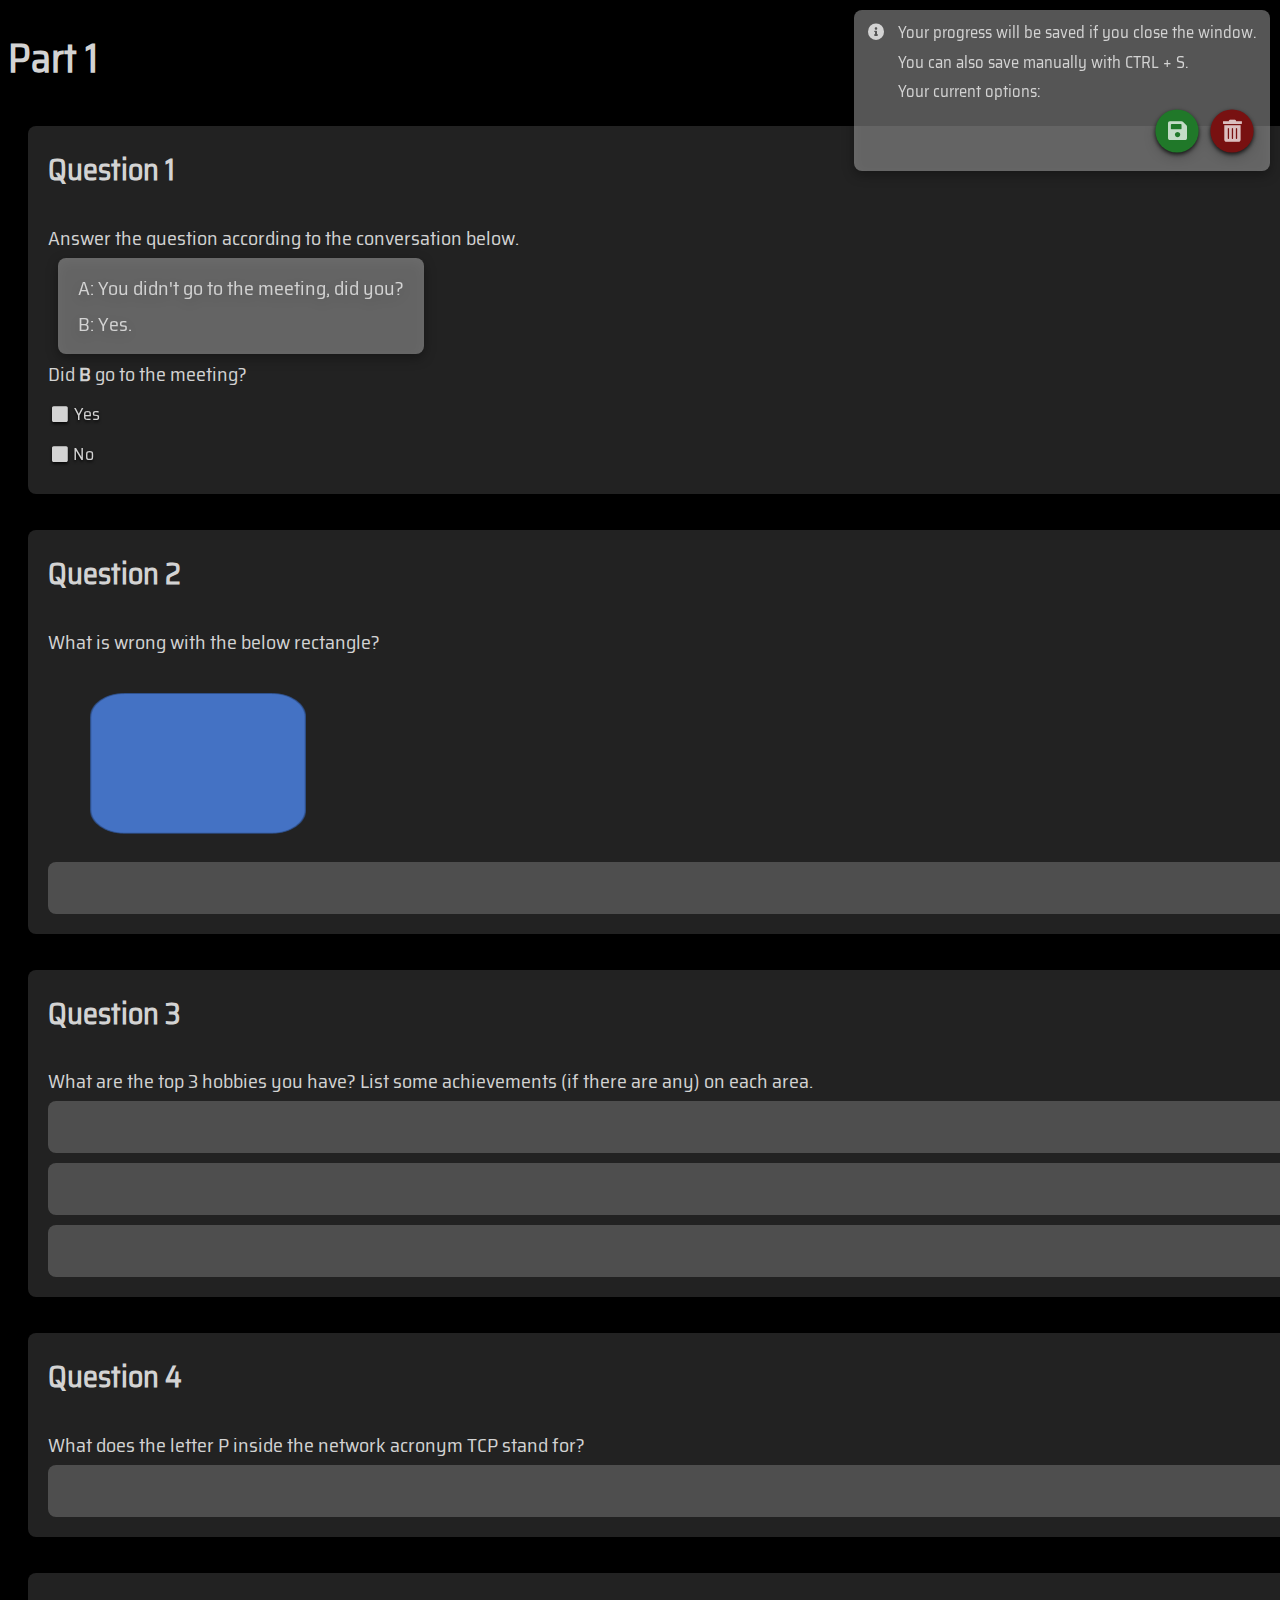
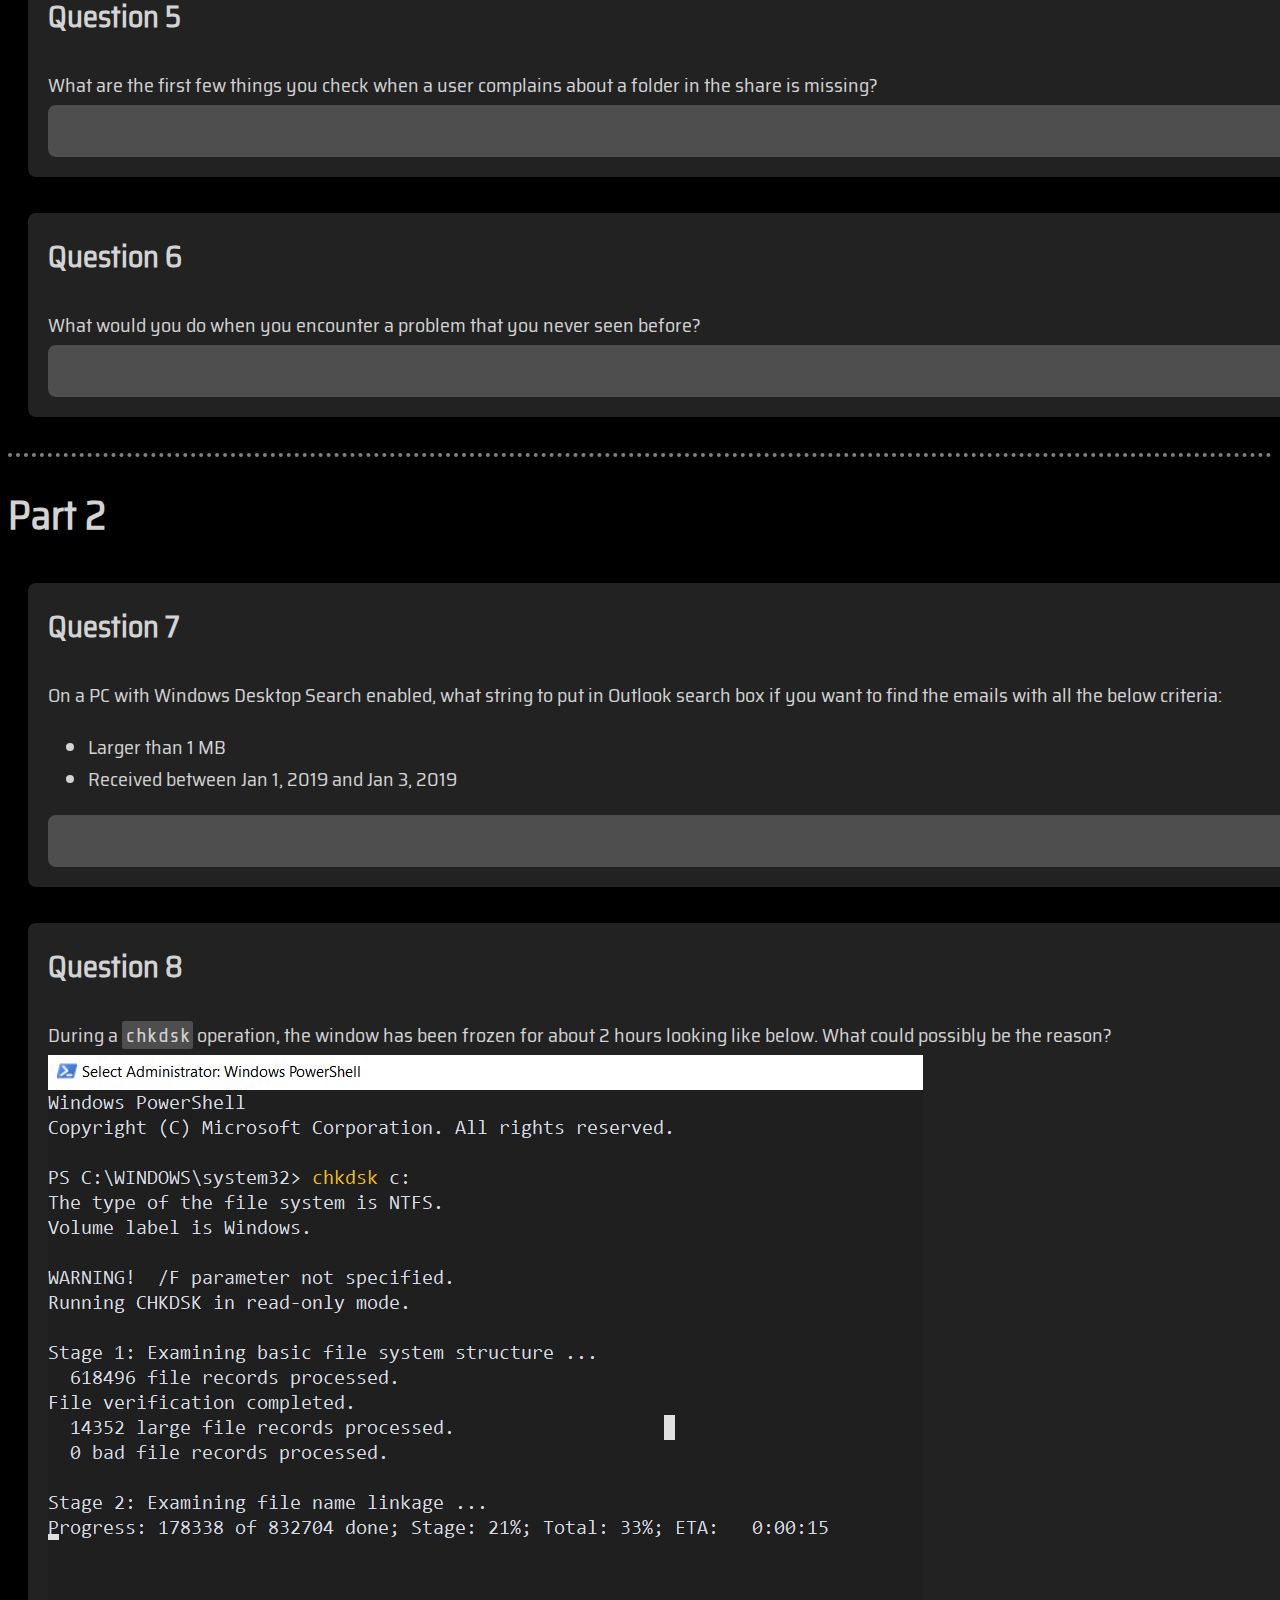
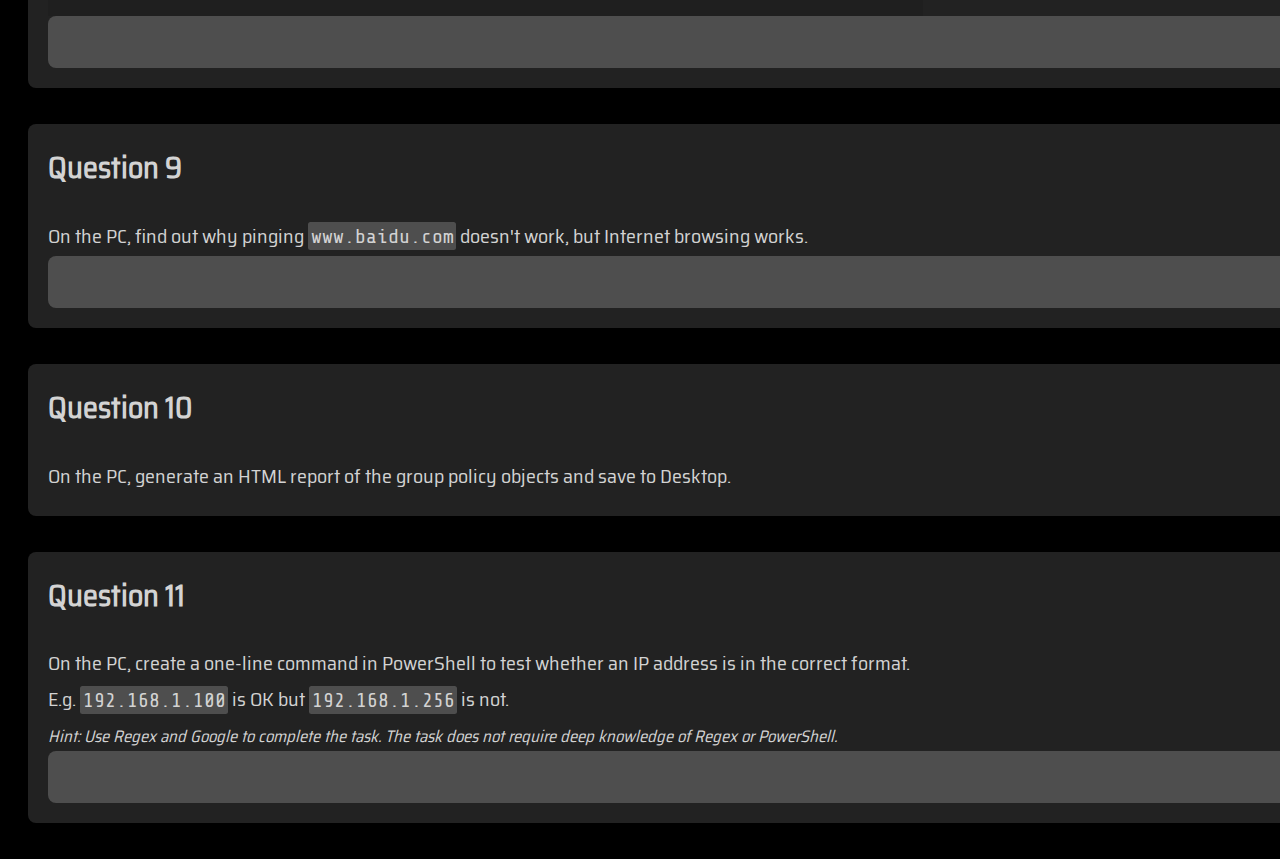
==== lsa-benchmark/index.html @ aabce304 "add live2d widget" ====
<!DOCTYPE html>

<head>
    <title>LSA Benchmark</title>
    <link rel="stylesheet" href="../css/generic-dark.css">

    <!-- font awesome -->
    <link rel="stylesheet" href="../lib/fontawesome/css/all.css">

    <!-- help script -->
    <script src="../js/helpers.js"></script>
    <script src="../lib/jQuery/jquery-3.4.1.min.js"></script>
    <script src="lsa-benchmark-helpers.js"></script>

    <!-- NotifyPop -->
    <script src="../js/notify-pop.js"></script>

    <!-- CryptoJS -->
    <script src="../lib/CryptoJS/crypto-js.min.js"></script>

    <!-- page style -->
    <style>
        .hidden {
            display: none !important;
        }

        .panel {
            width: fit-content;
            padding: 0.5em 1em;
            background-color: #ffffff55;
            border-radius: 0.4em;
            filter: drop-shadow(0 0.2em 0.3em #000000);
        }

        textarea {
            height: 1.6em;
            padding: 0.5em;
            border-width: 0;
            border-radius: 0.4em;
            background-color: #ffffff33;
            font-size: 1em;
            resize: none;
            overflow: hidden;
        }

        textarea.question-answer {
            width: 64em;
        }

        ce-question {
            display: flex;
            flex-direction: column;
            min-height: 0;
            background-color: #222222;
            margin: 1.8em 1em;
            padding: 1em;
            width: 65em;
            border-radius: 0.4em;
            transition: transform 400ms;
        }

        ce-question:hover {
            z-index: 99;
            transform: scale(1.05) translate(2%, 0);
        }

        img {
            width: fit-content;
        }

        .question-head {
            margin-top: 0;
        }

        .question-answer {
            display: flex;
            align-items: center;
            width: fit-content;
            transition: background-color 0.3s, color 0.3s;
        }

        .question-answer-select {
            margin-left: 1.2em;
            transform: scale(0.9, 0.9);
            filter: brightness(100%) drop-shadow(0 0.1em 0.1em #000000cc);
            transition: filter 0.3s, transform 0.2s;
        }

        .question-answer-select:hover {
            filter: brightness(140%) drop-shadow(0 0.2em 0.15em #000000cc);
            transform: translateY(-0.1em);
        }

        .question-answer-select:active {
            filter: brightness(100%) drop-shadow(0 0.1em 0.1em #000000cc);
            transform: translateY(0);
        }

        .question-answer-select::before {
            font-family: 'Font Awesome 5 Free', sans-serif;
            font-weight: 900;
            position: relative;
            width: 0;
            right: 1.2em;
            content: "\f0c8";
        }

        .question-answer-selected::before {
            content: "\f14a";
            color: deepskyblue;
        }

        textarea.question-ref-answer {
            color: #cbe0cb;
            background-color: #274227;
            border-radius: 0.4em;
        }

        .question-ref-answer::before {
            color: limegreen;
        }

        .question-tip {
            display: none;
            width: fit-content;
            margin-bottom: 1em;
            font-size: 0.8em;
        }
    </style>
</head>

<body>
<template id="popup-simple">
    <div class="panel"
         style="display: flex; align-items: baseline; background-color: #313131; filter: drop-shadow(0 0.125em 0.25em black);">
        <i id="popup-simple-icon" style="color: lightgreen"></i>
        <div style="margin-left: 0.8em">
            <p id="popup-simple-text" style="white-space: pre-wrap">Operation completed!</p>
        </div>
    </div>
</template>
<template id="popup-tip">
    <div style="position: relative; width: 0; left: 3%; border: 10px solid; border-color: transparent transparent darkgreen transparent"></div>
    <div style="display: flex; align-items: baseline; background-color: darkgreen; width: fit-content; border-radius: 0.4em; padding: 0.5em 1em 0.5em 1em;">
        <i class="fas fa-book"></i>
        <div style="margin-left: 0.8em">
            <p id="popup-tip-text" style="white-space: pre-wrap"></p>
        </div>
    </div>
</template>

<div class="panel" style="position: fixed; top: 0.5em; right: 0.5em; padding: 0.3em 0.7em; z-index: 999">
    <p class="hidden" style="color: #ff7777; font-size: larger">
        <i class="fas fa-exclamation-triangle"></i>
        <span style="margin-left: 0.2em">Admin Mode</span>
    </p>
    <div style="display: flex; align-items: baseline; font-size: smaller">
        <i class="fas fa-info-circle"></i>
        <div style="margin-left: 0.8em">
            <p>Your progress will be saved if you close the window.</p>
            <p>You can also save manually with CTRL + S.</p>
            <p>Your current options:</p>
        </div>
    </div>
    <i class="button round-button fas fa-trash-alt"
       style="background-color: #781111; float: right; margin: 0 0 0.4em 0.3em; font-size: larger"
       title="Clear everything"
       onclick="Question.clearAllAnswers()">
    </i>
    <i class="button round-button fas fa-file-import hidden"
       style="background-color: #304078; float: right; margin: 0 0 0.4em 0.3em; font-size: larger"
       title="Toggle reference answers"
       onclick="(function(i) {
           i.classList.add('disabled');
           popupCheck(!window.refAnswer ?
               'Showing reference answers!\r\nAuto save disabled.' :
               'Showing saved answers!\r\nAuto save enabled.');
           Question.toggleRefAnswers(() => i.classList.remove('disabled'));
       })(this)">
    </i>
    <i class="button round-button fas fa-file-download hidden"
       style="background-color: #856827; float: right; margin: 0 0 0.4em 0.3em; font-size: larger"
       title="Export answers"
       onclick="popupCheck('Not implemented yet.', 'fas fa-exclamation-circle', 'orange')">
    </i>
    <i class="button round-button fas fa-save"
       style="background-color: #207829; float: right; margin: 0 0 0.4em 0.3em; font-size: larger"
       title="Save answers locally"
       onclick="Question.saveAllAnswers(()=>popupCheck('Answers saved!'))">
    </i>
</div>


<h1>Part 1</h1>
<ce-question type="single-choice"
             tip="U2FsdGVkX1/[base64]"
             answer="U2FsdGVkX1/KaMK/MbclCYURxeEjMJjFpbOBo/j28cc=">
    <h2 class="question-head">Question</h2>
    <div class="question-body">
        <p>Answer the question according to the conversation below.</p>
        <div class="panel" style="margin-left: 0.5em;">
            <p>A: You didn't go to the meeting, did you?</p>
            <p>B: Yes.</p>
        </div>
        <p>Did <strong>B</strong> go to the meeting?</p>
    </div>
    <div class="question-tip"></div>
    <p class="question-answer question-answer-select" value="yes">Yes</p>
    <p class="question-answer question-answer-select" value="no">No</p>
</ce-question>

<ce-question type='text'
             tip="U2FsdGVkX1/Dh/qCpYK5XMO/bQbicXrCNhUB4DcE5zzi/hJdnnB/9FjKInXycHxAbzTwFAHptKNWMM8s2uP0H8G5e900p1LmCVEeO0DLJ3Q="
             answer="U2FsdGVkX19F7Ld4VwMAOVmttzPEiRGXi+Jt6d0CnDcSBHPGoAeGQD8THk2cLPu1NoF5QEGytcKKNR0Jdw89HA==">
    <h2 class="question-head">Question</h2>
    <p class="question-body">What is wrong with the below rectangle?</p>
    <img src="res/rounded-rectangle.png"/>
    <div class="question-tip"></div>
    <textarea class="question-answer"></textarea>
</ce-question>

<ce-question type='text'
             tip="U2FsdGVkX19EvKdFpOgyelNon2VLmCUcLYDpsjGXEqomUORkmna1z1QWvzUX29cfL1XAs4nvzhpUUfGoGCT1ZrgkBlIqjo39tOH1UoeL8KAUDOYa4/I0HWIiGowOP51U">
    <h2 class="question-head">Question</h2>
    <p class="question-body">What are the top 3 hobbies you have? List some achievements (if there are any) on each area.</p>
    <div class="question-tip"></div>
    <textarea class="question-answer" style="margin-bottom: 0.5em"></textarea>
    <textarea class="question-answer" style="margin-bottom: 0.5em"></textarea>
    <textarea class="question-answer"></textarea>
</ce-question>

<ce-question type='text'
             tip="U2FsdGVkX19nf4k+cMA3HwvbXiyWLzHRvxqsAADMRkjF0+6xmFPWN1mIk6uKUdKy/xMIio0oaPi7mTp+oOGCJvYPWui1XJ6nvpYAQ/jYmtaoDY7tvHmi5Z+dhOZNdP2b5Pk/55qI5+d8FYqObSIl16YGj6++ij/QA5YsSoLodcTsPBd1WqMn1Rr30DekbXg5ZvjMgSleui96S+nZTa739+THbtbgyef2PGrqlabcjhwhhu6tGUQkX3l7y8QnaWoQEIw19thNLC3zVGMwTq8VDHy6QhsnkhZuhIF6ZHF3PP98qjpjXAQKmwCt8xUc8QNqaqXg5d1JJO33X7obI4I9gtlZrpFDQaNSI/ZcX5nQCo8="
             answer="U2FsdGVkX19lbCXm0n7T38Ty061iV8OV8k1G9SHdxsc=">
    <h2 class="question-head">Question</h2>
    <p class="question-body">What does the letter P inside the network acronym TCP stand for?</p>
    <div class="question-tip"></div>
    <textarea class="question-answer"></textarea>
</ce-question>

<ce-question type='text'
             tip="U2FsdGVkX1+qoAidngNrrLVeXZTy0tddWXxPX543xjVAN+x+6T54jlcAfJx1aMhBW54EEiYtBDBKs/t9iqceov4DXiBUBCM/djaPunYVz+2txeOP7jv0Dszcm/PAqrLN5n1FcHTlMmks/zb+dk7qUrRxuz4HXsKTc1SLT/fuYmPVJieKf0hHPv04aBgE8KqVt5nGUKkhYmdVWZOejRYlmbpS4Hx19xIKxWvsGnQ8cx8KLqs6ixpMhLgMSC8jlaXL+mC6swU7zjJ3AeBq2OgUdw=="
             answer="U2FsdGVkX1+tM3Gy1GEH51Zd4f6JpUq6BxPR/98znWsQwfLQ9NJNjvlGnptMUIEJ0a+3dRybXEjWJCDQRfjTiUNwCjsO5x0z5nyKtzGGz4FsArpYMMkBwJSXwib6hAe2">
    <h2 class="question-head">Question</h2>
    <p class="question-body">What are the first few things you check when a user complains about a folder in the share is missing?</p>
    <div class="question-tip"></div>
    <textarea class="question-answer"></textarea>
</ce-question>

<ce-question type='text'
             tip="U2FsdGVkX1+RlBBGotYJOZfacFSKyjVQsoIEz4plcYZGXdshUys96Vmo+Sk4o4LaVLippZGAFrpmLvrY2c4Tdtkh2VcTNkwDtoAnfqWzkTcSG64wkWm77oJbEMJiZRdfxSIicppITzu4zOitx87Zm5VsahMGSQtx8qfC+HhP6WHY6ZRY/7UU+kBvaooZu/smfkCBAITJwV8wkepWWkBRu/jq27TQEKD/+NpymmdFq3Y="
             answer="U2FsdGVkX18wB9h8nfydyvtZgySbknITXgADC0eHyCs=">
    <h2 class="question-head">Question</h2>
    <p class="question-body">What would you do when you encounter a problem that you never seen before?</p>
    <div class="question-tip"></div>
    <textarea class="question-answer"></textarea>
</ce-question>

<hr style="border: none; border-bottom: dotted 0.2em;">
<h1>Part 2</h1>
<ce-question type='text'
             tip="U2FsdGVkX1+xK8L2a1bB3O4A9+XUjqWMnqE1xpXkEo1RVQr0kNC433YSokVh9aTzzxm1varnrNg7x7+5qPSVNg5Uz7sx1qv9W9eQfr8e/06UNP5eeMYeXNn3ZYu0DHpjPQs+ckKXf6LbeZflQloxuqQmte7m73eMUAbYXaIdkftxsON9iSbHwpMvIcETMzChd8DnnFYOopMMxfjkt4lT/le68xdo5P3GglA+mJiqa5vEkW3sEtQPAI23WYSRCYt3m1ltT4t6NacrDEiXfaZigIZxeG0f1MwlLrmRwbmxOAV1LHbKo8rCHXVl4l7ucBr4wkU8Sh2s9nYkJ1RsLOSkx8eYu0ZeJzkhixbCAumNDlulSHNpfYzbMI4UBk5YBvZs"
             answer="U2FsdGVkX18q9xPMTFbqrq/yGmEKMEJ9V9ZbBXko7iLP0JNJgZqdO4Zfs3bn+64+hPEzCqpmw53WNjJLHT+dtwSJd/FaueMgplusUQ7I4ZsVMszZXwTWTRgnaXbQ/aW2CHxanZE6vDOQV33UuKqHcYyK+8+M+mmLPKQX3tj+atU=">
    <h2 class="question-head">Question</h2>
    <div class="question-body">
        <p>On a PC with Windows Desktop Search enabled, what string to put in Outlook search box if you want to find the emails with all the below criteria:</p>
        <ul>
            <li>Larger than 1 MB</li>
            <li>Received between Jan 1, 2019 and Jan 3, 2019</li>
        </ul>
    </div>
    <div class="question-tip"></div>
    <textarea class="question-answer"></textarea>
</ce-question>

<ce-question type='text'
             tip="U2FsdGVkX1+91oA9TlURSQGeHbCPAawClVjW5y/PfFFcyhLlnjNcbwQZ9L1cWEgbcNZX/K+DSj6RvD4kJHW0J0O2/QxtqCCfi5OwqkeNy3jLm4GfmJTrHWxmoRBmz2F7eswiAwQ80IFF9Wfxmv9IVcQz8j1/PdsubvCEZMlKzUUJ3MaocECn4QaMzZ0mVkJSV5zrQ9XBiTTX6sySaA2BEmmRHsRHqtMByE5qJy8FKqA07CiTFfL3/Scobo0+4J6el/TeFuumFYso8w8/a2VPbVU3WiFlzGFqXejPXYSNfX3OTjhGreY3M7F4eT/Vo+atIIAKXdDQcXfhc8+u1s/YHzxb632Bl7wnKPfImsKyPPE="
             answer="U2FsdGVkX18ryIOcv2uIldqGObuBvRKDVRVe8iCHHWXsP5HRaNHftpkkc6vZjC06n6Ko6KxnPWmrF8NSPFvEqeBzQatRB3eZyDFvUaNI1TY24FuDsahGdJgVRVDKaDiJhc4W7ljZkH4BFyQj1tVQew==">
    <h2 class="question-head">Question</h2>
    <p class="question-body"><span>During a </span>
        <c>chkdsk</c>
        <span> operation, the window has been frozen for about 2 hours looking like below. What could possibly be the reason?</span>
    </p>
    <img src="res/chkdsk-frozen.png">
    <div class="question-tip"></div>
    <textarea class="question-answer"></textarea>
</ce-question>

<ce-question type='text'
             tip="U2FsdGVkX1+eNaRVoqXg64rRHqUPfEYPAK3dWqSZYccqn2B+6q1HebXYPqoJBVdlqYjVUNCeceqCNPe3iteUgV7XG8QNmNQ5+Eu6DStXWr/myQqg5XC+Fbh7gZ9/DBRmiYPX6YoqPX3WFGdTRBZy7QmM3IBIk9F8KrzyrEimkaY="
             answer="U2FsdGVkX18sm16UuYOUbmNaSA+8T/rewNi4QTFlLCJU+NkAoXANQXziQAVXx0KfAezMda0Go2DucI2MIg2D/K1wH+DdQlqs0h8IplF08SgIYF1HuQ0aphiQPak/kt+7kcOEtkcyToveL7QAu8/petGPUsjuk1/m3wOR3ygXQWFLKmk1yHuCe8pYoQZTxlaqqgrEMxa+DM0to7Br7EiZvNpOlp1vpEvxCJC9cRE7Rv92utsS05B+EJ8FM0OmMz0dn+HvHwAT9SLQXe9q9HOtmQ==">
    <h2 class="question-head">Question</h2>
    <p class="question-body">On the PC, find out why pinging
        <c>www.baidu.com</c>
        doesn't work, but Internet browsing works.
    </p>
    <div class="question-tip"></div>
    <textarea class="question-answer"></textarea>
</ce-question>

<ce-question type='text'
             tip="U2FsdGVkX18yxaOvPKG1cAa2Z5mLzwuake0rbfk3FYs0Lr3SD6Yf5+U+j3wi7kCOg8pxJhAtu7oIPkDCKXH0nB1G5hB/a9L9K0vy+R6imlU=">
    <h2 class="question-head">Question</h2>
    <p class="question-body">On the PC, generate an HTML report of the group policy objects and save to Desktop.</p>
    <div class="question-tip"></div>
</ce-question>

<ce-question type='text'
             tip="U2FsdGVkX18+/ObFNgoJoehI+cWkDl9WYQLe4EfrmR/p7OubmTfidwKwt7rC2sm3CFuOGk42SSoNbiDM7JNUVykxeN6r9rOz/kQmtkZV38dGtIO0N4FA3eeB/pEqJfXI9qscs5RZmmjS9jaR1e6P0TAbVtJNpbO2QBd9xMW1jzyyPygGb7xGzIuI1kVKAvPH0QZb+srZdGqLNDhwgZm/[base64]/Hco6wekngYN8="
             answer="U2FsdGVkX1/Tnvlez/6NWcbk3H/UluA/28Ym9rF/w0AwgziKpHpxOwNmUjMcK+gZ0csssJ9aoUaW7KJ1vj+a1SYlkmDeManzC78VxUDixnmUymxMKBPS51apH9qyw8pbvr7RHT4Mc9Y5x5g1AO6V/guv0kKKAmuUv0wSccdQC1FYhQAP+efVYwMSeD6fqUzZ">
    <h2 class="question-head">Question</h2>
    <div class="question-body">
        <p>On the PC, create a one-line command in PowerShell to test whether an IP address is in the correct format.</p>
        <p>E.g.
            <c>192.168.1.100</c>
            is OK but
            <c>192.168.1.256</c>
            is not.
        </p>
        <i style="font-size: smaller">Hint: Use Regex and Google to complete the task. The task does not require deep knowledge of Regex or PowerShell.</i>
    </div>
    <div class="question-tip"></div>
    <textarea class="question-answer" style="height: 8em;"></textarea>
</ce-question>


<!--<ce-question index="3" type='multi-choice'>
    <h2 class="question-head">Question 4</h2>
    <p class="question-body">Sample multi choice question!!!!!!!!!!</p>
    <div class="question-answer question-answer-select" value="die"><span style="margin-left: 0.4em">I would die.</span></div>
    <div class="question-answer question-answer-select" value="crap"><span style="margin-left: 0.4em">I would crap.</span></div>
    <div class="question-answer question-answer-select" value="fart"><span style="margin-left: 0.4em">Fart as much as possible.</span></div>
    <div class="question-answer question-answer-select" value="eat dirt"><span style="margin-left: 0.4em">Eat some dirt.</span></div>
</ce-question>-->

<script>
    window.refAnswer = false;

    let _saveButton = document.querySelector('.button.fa-save');
    let _skipSaving = false;
    Object.defineProperty(window, 'skipSaving', {
        get() {
            return _skipSaving
        },
        set(v) {
            if (_skipSaving === v) return;
            _skipSaving = v;
            if (v) _saveButton.classList.add('disabled');
            else _saveButton.classList.remove('disabled');
        }
    });

    function popupCheck(text, iconClass = 'fas fa-check-circle', iconColor = 'lightgreen') {
        let pop = document.getElementById('popup-simple').content.firstElementChild.cloneNode(true);
        let icon = pop.querySelector('#popup-simple-icon');
        icon.className = iconClass;
        icon.style.color = iconColor;
        pop.querySelector('#popup-simple-text').textContent = text;
        NotifyPop.notify(2000, pop);
    }

    //check if key exists and warn
    if (Question.testDecryptKey()) {
        [...document.getElementsByClassName('hidden')].forEach(e => e.classList.remove('hidden'));
    }

    document.onkeydown = function (e) {
        if (e.ctrlKey && e.key === 's') {
            e.preventDefault();
            _saveButton.click();
        }
    };

    window.onbeforeunload = function () {
        Question.saveAllAnswers();
    };

    window.onload = function () {
        [...document.querySelectorAll('.question-answer:not(.question-answer-select)')].forEach(a => Question.updateHeight(a));

        //append numbers to question headers
        let num = 1;
        [...document.getElementsByClassName(Question.Classes.Head)].forEach(h => {
            h.textContent += (' ' + num);
            num += 1;
        });

        // L2Dwidget.init({
        //     "model": {
        //         jsonPath: "https://unpkg.com/live2d-widget-model-shizuku@1.0.5/assets/shizuku.model.json",
        //         "scale": 1
        //     },
        //     "display": {
        //         "position": "right",
        //         "width": 150,
        //         "height": 300,
        //         "hOffset": 0,
        //         "vOffset": -20
        //     },
        //     "mobile": {
        //         "show": true,
        //         "scale": 0.5
        //     },
        //     "react": {
        //         "opacityDefault": 0.7,
        //         "opacityOnHover": 0.2
        //     }
        // });
    };

    function getEncryptedAnswer(answer, isJson = false) {
        return Question.encrypt(isJson ? JSON.stringify(answer) : answer);
    }

</script>

<!--Live2D Widget-->
<script src="../lib/live2dw/L2Dwidget.min.js"></script>
<script>
    let char = 'kesyoban';
    L2Dwidget.init({
        model: {
            jsonPath: "https://raw.githubusercontent.com/changbowen/live2dDemo/master/assets/"+char+"/"+char+".model.json",
            scale: 1,
            // hHeadPos: .5,
            // vHeadPos: .618,
        },
        display: {
            superSample: 2,
            position: "right",
            width: 400,
            height: 400,
            hOffset: -120,
            vOffset: 0
        },
    });
</script>
</body>
---- css/generic-dark.css ----
@font-face {
    font-family: 'Saira Semi Condensed';
    font-style: normal;
    font-weight: 400;
    font-display: swap;
    src: url('../fonts/SairaSemiCondensed-Regular.ttf');
}
@font-face {
    font-family: 'Shure Tech Mono';
    font-style: normal;
    font-weight: 400;
    font-display: swap;
    src: url('../fonts/ShureTechMonoNerdFontCompleteMono.ttf');
}

body {
    font-family: 'Saira Semi Condensed', sans-serif;
    font-size: 1.25em;
    color: lightgray;
    background-color: black;
}

textarea {
    font-family: 'Saira Semi Condensed', sans-serif;
    color: lightgray;
}

pre {
    font-family: 'Shure Tech Mono', monospace;
}

c {
    display: inline;
    font-family: 'Shure Tech Mono', monospace;
    border-radius: 0.125em;
    background-color: #ffffff33;
    padding: 0.125em;
}

p {
    margin-block-start: 0.2em;
    margin-block-end: 0.2em;
}

.button {
    margin: 0.125em;
    border-radius: 10%;
    text-align: center;
    cursor: pointer;
    color: #ffffffbb;
    transform: scale(0.9, 0.9);
    filter: brightness(100%) drop-shadow(0 0.1em 0.1em #000000cc);
    transition: filter 0.3s, transform 0.2s;
}
.button:hover {
    filter: brightness(140%) drop-shadow(0 0.2em 0.15em #000000cc);
    transform: translateY(-0.1em);
}
.button:active {
    filter: brightness(100%) drop-shadow(0 0.1em 0.1em #000000cc);
    transform: translateY(0);
}
.button.disabled {
    pointer-events: none;
    filter: brightness(100%) drop-shadow(0 0.1em 0.1em #000000cc) grayscale(1);
}

.round-button {
    border-radius: 50%;
    width: 2em;
    height: 2em;
    line-height: 2em !important;
}
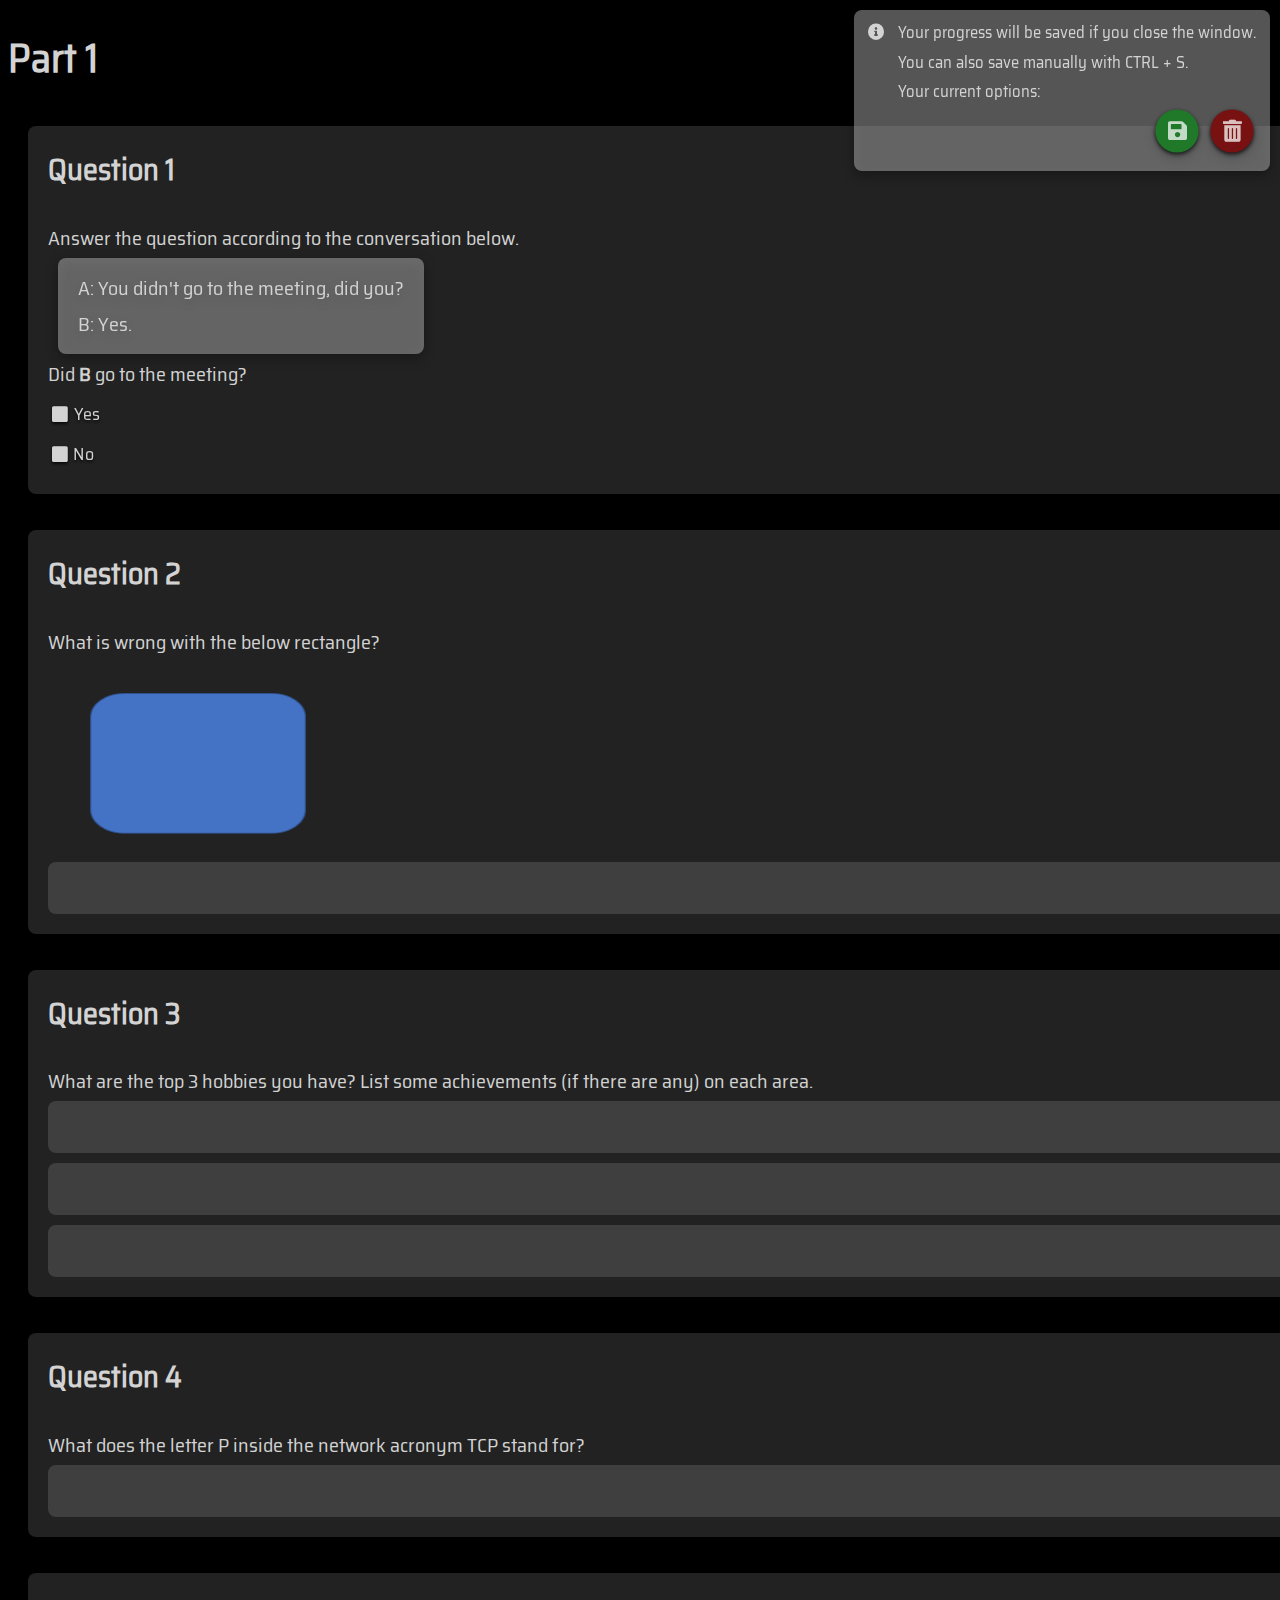
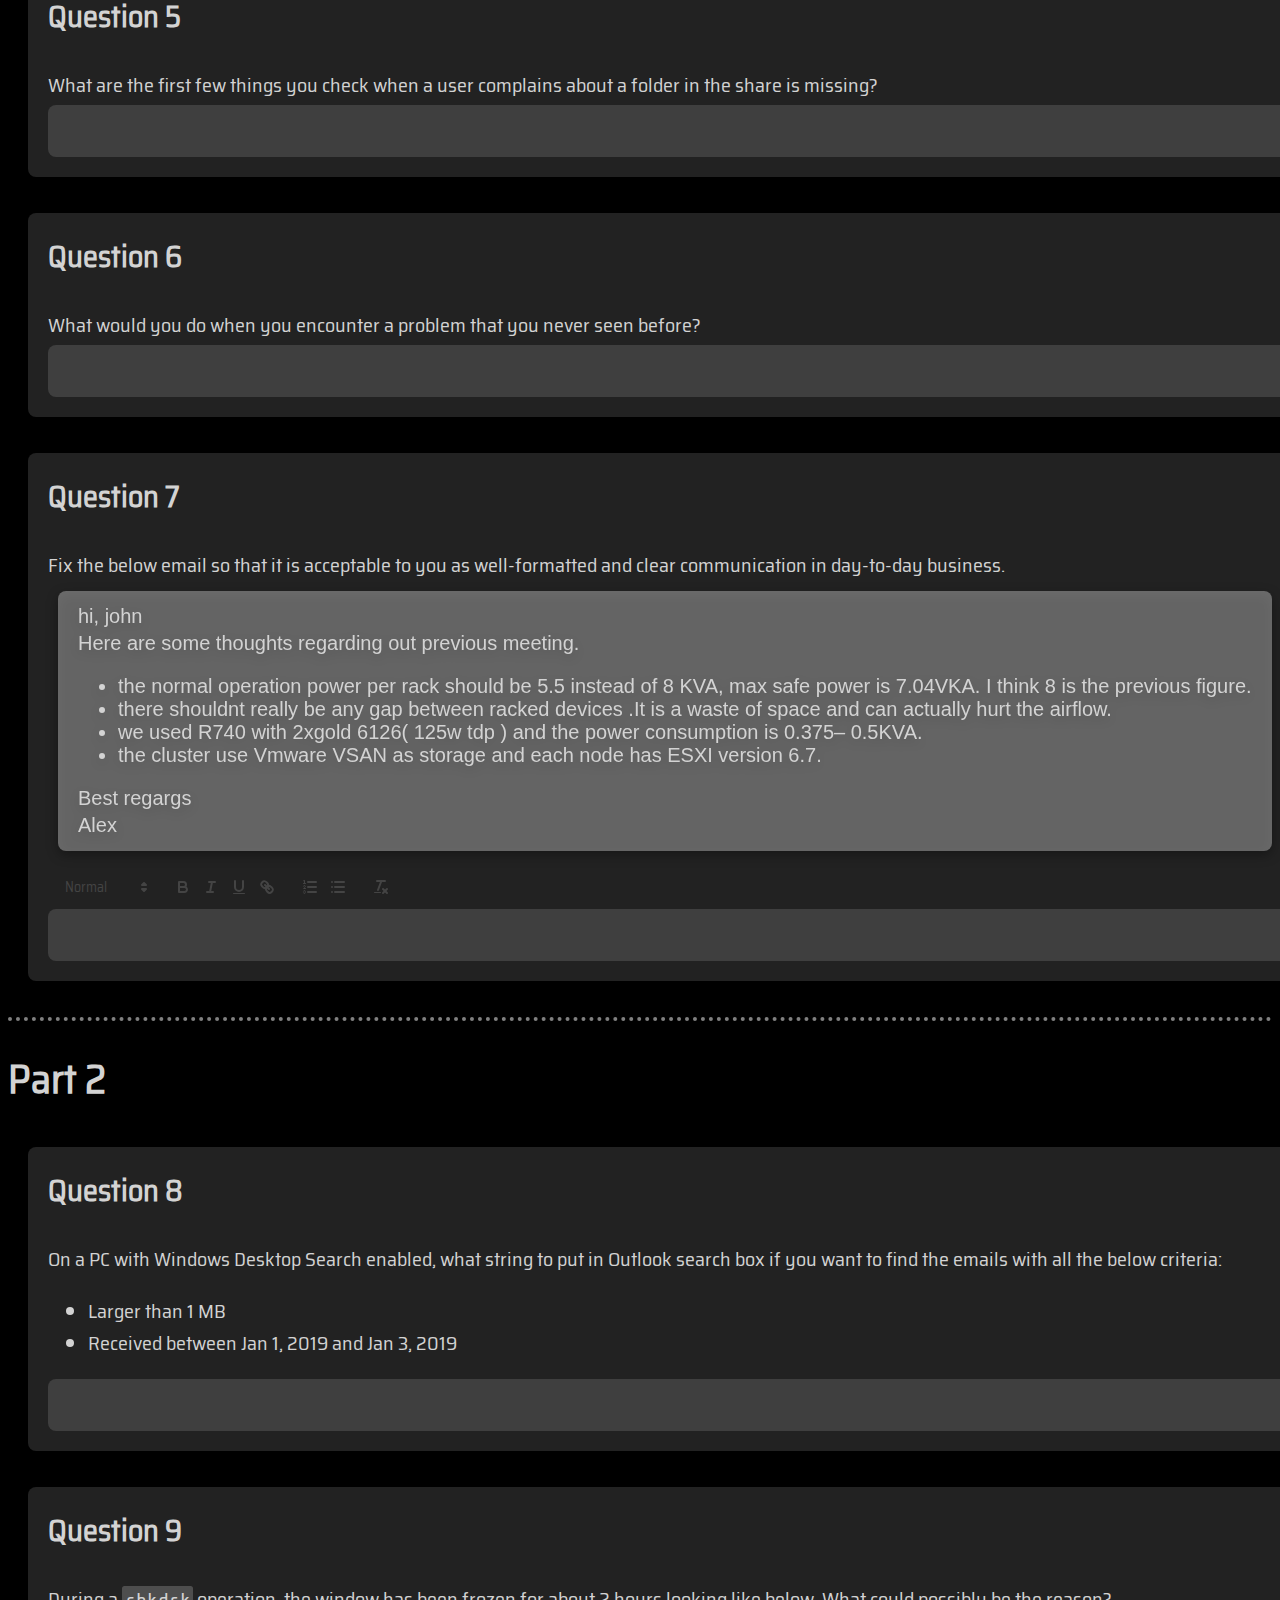
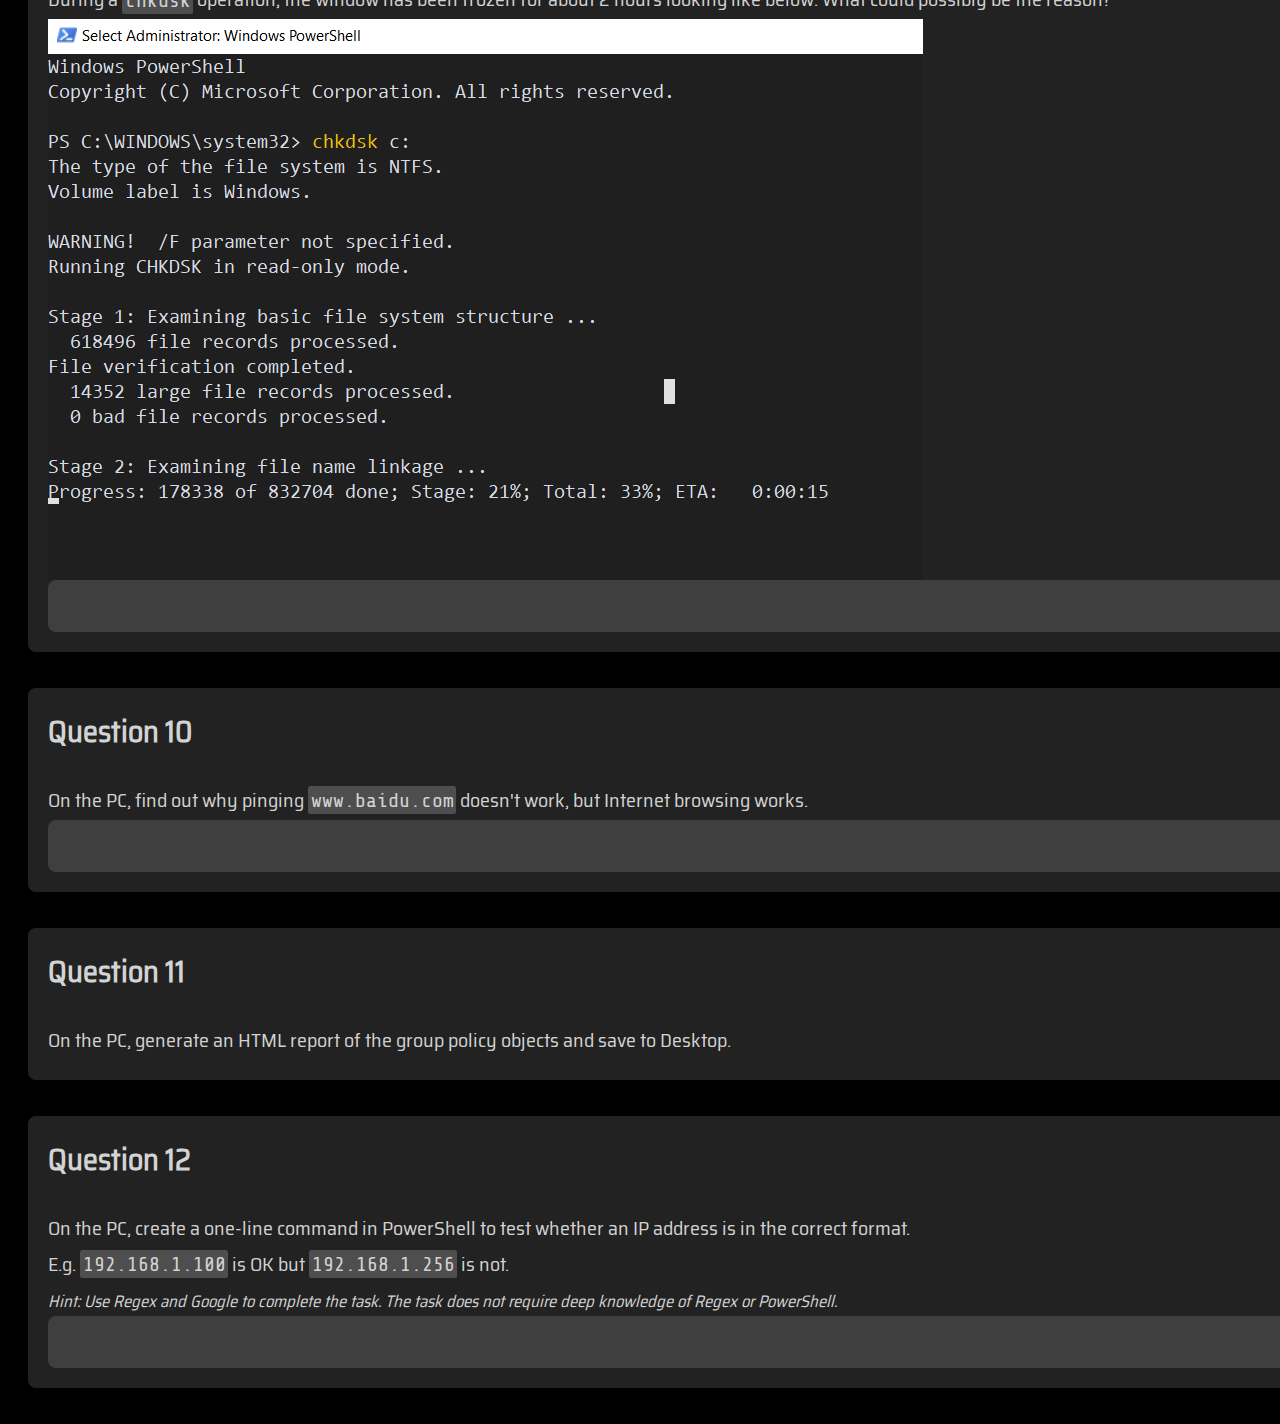
==== commit 574c3183: "add fix email question" ====
--- a/lsa-benchmark/index.html
+++ b/lsa-benchmark/index.html
@@ -17,6 +17,10 @@
 
     <!-- CryptoJS -->
     <script src="../lib/CryptoJS/crypto-js.min.js"></script>
+
+    <!-- Quill -->
+    <link href="../lib/quill/quill.snow.css" rel="stylesheet">
+    <script src="../lib/quill/quill.min.js"></script>
 
     <!-- page style -->
     <style>
@@ -37,7 +41,7 @@
             padding: 0.5em;
             border-width: 0;
             border-radius: 0.4em;
-            background-color: #ffffff33;
+            background-color: #ffffff22;
             font-size: 1em;
             resize: none;
             overflow: hidden;
@@ -125,6 +129,19 @@
             width: fit-content;
             margin-bottom: 1em;
             font-size: 0.8em;
+        }
+
+        .ql-toolbar.ql-snow,
+        .ql-container.ql-snow {
+            font-family: inherit;
+            border-width: 0;
+            border-radius: 0.4em;
+            font-size: 1em;
+        }
+
+        .ql-container.ql-snow {
+            display: block;
+            background-color: #ffffff22;
         }
     </style>
 </head>
@@ -256,6 +273,29 @@
     <textarea class="question-answer"></textarea>
 </ce-question>
 
+<ce-question type='richtext'
+             tip="U2FsdGVkX1+Yb3rUuEZ4zoZrq+RXm2bWxY6YR1/agGogkULGNnR4bk3qBiTAZJZjwc0jVHpPQtfJ9HTMF4pY3OAxpjntuJNF3TiqWJkrsGpbS4dBGTD7CqK5J36vcs7dsvbRCMUawgl+awsZTu/NssS7nusRPDCYx1yEbVM3aQM="
+             answer="U2FsdGVkX18u3dDNVkdUMOoGLk0IbV/KV7P1ooAsyO+VYL6DBjLoaAGrtov4HIzL2TGAvU8akefkF03o9WFJg18nScWuldklsAhyhAzlVDjKMivGVV9i4l5zYLRfHF/A6ne1cAtX64nrL4C4LadSxwB0UiS0dZDQyn5LoNYHBpMn8Z76r80xXRkyo9FbDY6Zho57nNipuTAv/imocJWXF+7g4hCd7pMSVfdt2/0hmuELTuErUS/FF/ORV+8xFV09y2IvvowZAlzFohOT/0CwWG/q3fyuwTlSR2jiwGxQD1ZwiZA8VY0Fo3fdwKASNzqbhAj84SHRfwFZ+rANDVvvNCp5N/85CD9cWm6QacMWJLgXyYpmnyfCXmBk9EGDQTIkpmtop6tOzGzzL8YmX3C4sBPF0ZJfrgFs+WoiqFTrJjXLcGVDRqMkFASYc9074RVw0KhOk9uSREy8ZjAO7g0W6ZIBf6cpAAG205tIV4Lbzilyt6ZL/A3c+pAbBFjk5fUqDCyYQzYDkfJqu/RW8Bf+5yy4Uz604vIt09HDzMlySPWzuG4bxhfozujAH7On5qccVsiGjQsWhwvf8NzNJAZLpuZHUavau7zC2OBUd/tNfwN/QNuKSZ3v5qmNV60Kg1ppaxsacU87Au2M2q2fuLdYO5HpX2jU5Ibf0pwTiBeULUR/[base64]/w3o+oyXC+hWRAok+N84x8O9nhglS7pipIpLHoB5yVajD7DKeLj+thND5S0AhwSNQwou1iZ6QfRW1k5T2tAQtrZfpJqotsa5Fsx+OAZ8dEqogNHvDzsXVCFYAiRYHznjDteaUfBWIzrIh42IGh2pJquRXGZfsLPklWJ/+S3ZLi7V2q8Y0MAtVO7kEfxnO890X4uhMFqvARkDgrQIZ/ynji+ZHwUUJmRhkTYn7dPH9amxTZqzYwNuh3ZC4qxds">
+    <h2 class="question-head">Question</h2>
+    <div class="question-body">
+        <p>Fix the below email so that it is acceptable to you as well-formatted and clear communication in day-to-day business.</p>
+        <div class="panel" style="margin: 0.5em; font-family: Arial, Helvetica, sans-serif;">
+            <p>hi, john</p>
+            <p>Here are some thoughts regarding out previous meeting.</p>
+            <ul>
+                <li>the normal operation power per rack should be 5.5 instead of 8 KVA, max safe power is 7.04VKA. I think 8 is the previous figure.</li>
+                <li>there shouldnt really be any gap between racked devices .It is a waste of space and can actually hurt the airflow.</li>
+                <li>we used R740 with 2xgold 6126( 125w tdp ) and the power consumption is 0.375– 0.5KVA.</li>
+                <li>the cluster use Vmware VSAN as storage and each node has ESXI version 6.7.</li>
+            </ul>
+            <p>Best regargs</p>
+            <p>Alex</p>
+        </div>
+    </div>
+    <div class="question-tip"></div>
+    <div class="question-answer quill-editor" style="width: auto; height: auto;"></div>
+</ce-question>
+
 <hr style="border: none; border-bottom: dotted 0.2em;">
 <h1>Part 2</h1>
 <ce-question type='text'
@@ -332,6 +372,14 @@
     <div class="question-answer question-answer-select" value="fart"><span style="margin-left: 0.4em">Fart as much as possible.</span></div>
     <div class="question-answer question-answer-select" value="eat dirt"><span style="margin-left: 0.4em">Eat some dirt.</span></div>
 </ce-question>-->
+
+<script>
+    [...document.getElementsByClassName('quill-editor')].forEach(ele => {
+        ele.quill = new Quill(ele, {
+            theme: 'snow',
+        });
+    })
+</script>
 
 <script>
     window.refAnswer = false;
@@ -415,24 +463,47 @@
 </script>
 
 <!--Live2D Widget-->
-<script src="../lib/live2dw/L2Dwidget.min.js"></script>
+<canvas id="live2d" width="480" height="480"
+        style="position: fixed; right: 0; bottom: 0; pointer-events: none;"></canvas>
+<script src="../lib/live2dw/live2d.js"></script>
 <script>
-    let char = 'kesyoban';
-    L2Dwidget.init({
-        model: {
-            jsonPath: "https://raw.githubusercontent.com/changbowen/live2dDemo/master/assets/"+char+"/"+char+".model.json",
-            scale: 1,
-            // hHeadPos: .5,
-            // vHeadPos: .618,
-        },
-        display: {
-            superSample: 2,
-            position: "right",
-            width: 400,
-            height: 400,
-            hOffset: -120,
-            vOffset: 0
-        },
-    });
+    loadlive2d('live2d', 'https://raw.githubusercontent.com/changbowen/live2d-collection/master/kesyoban/kesyoban.model.json');
+    // L2Dwidget.init({
+    //         model: {
+    //             jsonPath: 'https://raw.githubusercontent.com/changbowen/live2d-collection/master/HyperdimensionNeptunia/nepnep/index.json',
+    //             scale: 1,
+    //             hHeadPos: 0.5,
+    //             vHeadPos: 0.618,
+    //             myDefine: []
+    //         },
+    //         display: {
+    //             superSample: 2,
+    //             width: 150,
+    //             height: 300,
+    //             position: 'right',
+    //             hOffset: 0,
+    //             vOffset: -20
+    //         },
+    //         mobile: {
+    //             show: true,
+    //             scale: 0.5,
+    //             motion: true
+    //         },
+    //         name: {
+    //             canvas: 'live2dcanvas',
+    //             div: 'live2d-widget'
+    //         },
+    //         react: {
+    //             opacityDefault: 0.7,
+    //             opacityOnHover: 0.2
+    //         }
+    //     },
+    //     {
+    //         dev: {
+    //             log: false,
+    //             border: false,
+    //             mouseLog: false
+    //         }
+    //     });
 </script>
 </body>
--- a/lib/quill/quill.snow.css
+++ b/lib/quill/quill.snow.css
@@ -0,0 +1,945 @@
+/*!
+ * Quill Editor v1.3.7
+ * https://quilljs.com/
+ * Copyright (c) 2014, Jason Chen
+ * Copyright (c) 2013, salesforce.com
+ */
+.ql-container {
+  box-sizing: border-box;
+  font-family: Helvetica, Arial, sans-serif;
+  font-size: 13px;
+  height: 100%;
+  margin: 0px;
+  position: relative;
+}
+.ql-container.ql-disabled .ql-tooltip {
+  visibility: hidden;
+}
+.ql-container.ql-disabled .ql-editor ul[data-checked] > li::before {
+  pointer-events: none;
+}
+.ql-clipboard {
+  left: -100000px;
+  height: 1px;
+  overflow-y: hidden;
+  position: absolute;
+  top: 50%;
+}
+.ql-clipboard p {
+  margin: 0;
+  padding: 0;
+}
+.ql-editor {
+  box-sizing: border-box;
+  line-height: 1.42;
+  height: 100%;
+  outline: none;
+  overflow-y: auto;
+  padding: 12px 15px;
+  tab-size: 4;
+  -moz-tab-size: 4;
+  text-align: left;
+  white-space: pre-wrap;
+  word-wrap: break-word;
+}
+.ql-editor > * {
+  cursor: text;
+}
+.ql-editor p,
+.ql-editor ol,
+.ql-editor ul,
+.ql-editor pre,
+.ql-editor blockquote,
+.ql-editor h1,
+.ql-editor h2,
+.ql-editor h3,
+.ql-editor h4,
+.ql-editor h5,
+.ql-editor h6 {
+  margin: 0;
+  padding: 0;
+  counter-reset: list-1 list-2 list-3 list-4 list-5 list-6 list-7 list-8 list-9;
+}
+.ql-editor ol,
+.ql-editor ul {
+  padding-left: 1.5em;
+}
+.ql-editor ol > li,
+.ql-editor ul > li {
+  list-style-type: none;
+}
+.ql-editor ul > li::before {
+  content: '\2022';
+}
+.ql-editor ul[data-checked=true],
+.ql-editor ul[data-checked=false] {
+  pointer-events: none;
+}
+.ql-editor ul[data-checked=true] > li *,
+.ql-editor ul[data-checked=false] > li * {
+  pointer-events: all;
+}
+.ql-editor ul[data-checked=true] > li::before,
+.ql-editor ul[data-checked=false] > li::before {
+  color: #777;
+  cursor: pointer;
+  pointer-events: all;
+}
+.ql-editor ul[data-checked=true] > li::before {
+  content: '\2611';
+}
+.ql-editor ul[data-checked=false] > li::before {
+  content: '\2610';
+}
+.ql-editor li::before {
+  display: inline-block;
+  white-space: nowrap;
+  width: 1.2em;
+}
+.ql-editor li:not(.ql-direction-rtl)::before {
+  margin-left: -1.5em;
+  margin-right: 0.3em;
+  text-align: right;
+}
+.ql-editor li.ql-direction-rtl::before {
+  margin-left: 0.3em;
+  margin-right: -1.5em;
+}
+.ql-editor ol li:not(.ql-direction-rtl),
+.ql-editor ul li:not(.ql-direction-rtl) {
+  padding-left: 1.5em;
+}
+.ql-editor ol li.ql-direction-rtl,
+.ql-editor ul li.ql-direction-rtl {
+  padding-right: 1.5em;
+}
+.ql-editor ol li {
+  counter-reset: list-1 list-2 list-3 list-4 list-5 list-6 list-7 list-8 list-9;
+  counter-increment: list-0;
+}
+.ql-editor ol li:before {
+  content: counter(list-0, decimal) '. ';
+}
+.ql-editor ol li.ql-indent-1 {
+  counter-increment: list-1;
+}
+.ql-editor ol li.ql-indent-1:before {
+  content: counter(list-1, lower-alpha) '. ';
+}
+.ql-editor ol li.ql-indent-1 {
+  counter-reset: list-2 list-3 list-4 list-5 list-6 list-7 list-8 list-9;
+}
+.ql-editor ol li.ql-indent-2 {
+  counter-increment: list-2;
+}
+.ql-editor ol li.ql-indent-2:before {
+  content: counter(list-2, lower-roman) '. ';
+}
+.ql-editor ol li.ql-indent-2 {
+  counter-reset: list-3 list-4 list-5 list-6 list-7 list-8 list-9;
+}
+.ql-editor ol li.ql-indent-3 {
+  counter-increment: list-3;
+}
+.ql-editor ol li.ql-indent-3:before {
+  content: counter(list-3, decimal) '. ';
+}
+.ql-editor ol li.ql-indent-3 {
+  counter-reset: list-4 list-5 list-6 list-7 list-8 list-9;
+}
+.ql-editor ol li.ql-indent-4 {
+  counter-increment: list-4;
+}
+.ql-editor ol li.ql-indent-4:before {
+  content: counter(list-4, lower-alpha) '. ';
+}
+.ql-editor ol li.ql-indent-4 {
+  counter-reset: list-5 list-6 list-7 list-8 list-9;
+}
+.ql-editor ol li.ql-indent-5 {
+  counter-increment: list-5;
+}
+.ql-editor ol li.ql-indent-5:before {
+  content: counter(list-5, lower-roman) '. ';
+}
+.ql-editor ol li.ql-indent-5 {
+  counter-reset: list-6 list-7 list-8 list-9;
+}
+.ql-editor ol li.ql-indent-6 {
+  counter-increment: list-6;
+}
+.ql-editor ol li.ql-indent-6:before {
+  content: counter(list-6, decimal) '. ';
+}
+.ql-editor ol li.ql-indent-6 {
+  counter-reset: list-7 list-8 list-9;
+}
+.ql-editor ol li.ql-indent-7 {
+  counter-increment: list-7;
+}
+.ql-editor ol li.ql-indent-7:before {
+  content: counter(list-7, lower-alpha) '. ';
+}
+.ql-editor ol li.ql-indent-7 {
+  counter-reset: list-8 list-9;
+}
+.ql-editor ol li.ql-indent-8 {
+  counter-increment: list-8;
+}
+.ql-editor ol li.ql-indent-8:before {
+  content: counter(list-8, lower-roman) '. ';
+}
+.ql-editor ol li.ql-indent-8 {
+  counter-reset: list-9;
+}
+.ql-editor ol li.ql-indent-9 {
+  counter-increment: list-9;
+}
+.ql-editor ol li.ql-indent-9:before {
+  content: counter(list-9, decimal) '. ';
+}
+.ql-editor .ql-indent-1:not(.ql-direction-rtl) {
+  padding-left: 3em;
+}
+.ql-editor li.ql-indent-1:not(.ql-direction-rtl) {
+  padding-left: 4.5em;
+}
+.ql-editor .ql-indent-1.ql-direction-rtl.ql-align-right {
+  padding-right: 3em;
+}
+.ql-editor li.ql-indent-1.ql-direction-rtl.ql-align-right {
+  padding-right: 4.5em;
+}
+.ql-editor .ql-indent-2:not(.ql-direction-rtl) {
+  padding-left: 6em;
+}
+.ql-editor li.ql-indent-2:not(.ql-direction-rtl) {
+  padding-left: 7.5em;
+}
+.ql-editor .ql-indent-2.ql-direction-rtl.ql-align-right {
+  padding-right: 6em;
+}
+.ql-editor li.ql-indent-2.ql-direction-rtl.ql-align-right {
+  padding-right: 7.5em;
+}
+.ql-editor .ql-indent-3:not(.ql-direction-rtl) {
+  padding-left: 9em;
+}
+.ql-editor li.ql-indent-3:not(.ql-direction-rtl) {
+  padding-left: 10.5em;
+}
+.ql-editor .ql-indent-3.ql-direction-rtl.ql-align-right {
+  padding-right: 9em;
+}
+.ql-editor li.ql-indent-3.ql-direction-rtl.ql-align-right {
+  padding-right: 10.5em;
+}
+.ql-editor .ql-indent-4:not(.ql-direction-rtl) {
+  padding-left: 12em;
+}
+.ql-editor li.ql-indent-4:not(.ql-direction-rtl) {
+  padding-left: 13.5em;
+}
+.ql-editor .ql-indent-4.ql-direction-rtl.ql-align-right {
+  padding-right: 12em;
+}
+.ql-editor li.ql-indent-4.ql-direction-rtl.ql-align-right {
+  padding-right: 13.5em;
+}
+.ql-editor .ql-indent-5:not(.ql-direction-rtl) {
+  padding-left: 15em;
+}
+.ql-editor li.ql-indent-5:not(.ql-direction-rtl) {
+  padding-left: 16.5em;
+}
+.ql-editor .ql-indent-5.ql-direction-rtl.ql-align-right {
+  padding-right: 15em;
+}
+.ql-editor li.ql-indent-5.ql-direction-rtl.ql-align-right {
+  padding-right: 16.5em;
+}
+.ql-editor .ql-indent-6:not(.ql-direction-rtl) {
+  padding-left: 18em;
+}
+.ql-editor li.ql-indent-6:not(.ql-direction-rtl) {
+  padding-left: 19.5em;
+}
+.ql-editor .ql-indent-6.ql-direction-rtl.ql-align-right {
+  padding-right: 18em;
+}
+.ql-editor li.ql-indent-6.ql-direction-rtl.ql-align-right {
+  padding-right: 19.5em;
+}
+.ql-editor .ql-indent-7:not(.ql-direction-rtl) {
+  padding-left: 21em;
+}
+.ql-editor li.ql-indent-7:not(.ql-direction-rtl) {
+  padding-left: 22.5em;
+}
+.ql-editor .ql-indent-7.ql-direction-rtl.ql-align-right {
+  padding-right: 21em;
+}
+.ql-editor li.ql-indent-7.ql-direction-rtl.ql-align-right {
+  padding-right: 22.5em;
+}
+.ql-editor .ql-indent-8:not(.ql-direction-rtl) {
+  padding-left: 24em;
+}
+.ql-editor li.ql-indent-8:not(.ql-direction-rtl) {
+  padding-left: 25.5em;
+}
+.ql-editor .ql-indent-8.ql-direction-rtl.ql-align-right {
+  padding-right: 24em;
+}
+.ql-editor li.ql-indent-8.ql-direction-rtl.ql-align-right {
+  padding-right: 25.5em;
+}
+.ql-editor .ql-indent-9:not(.ql-direction-rtl) {
+  padding-left: 27em;
+}
+.ql-editor li.ql-indent-9:not(.ql-direction-rtl) {
+  padding-left: 28.5em;
+}
+.ql-editor .ql-indent-9.ql-direction-rtl.ql-align-right {
+  padding-right: 27em;
+}
+.ql-editor li.ql-indent-9.ql-direction-rtl.ql-align-right {
+  padding-right: 28.5em;
+}
+.ql-editor .ql-video {
+  display: block;
+  max-width: 100%;
+}
+.ql-editor .ql-video.ql-align-center {
+  margin: 0 auto;
+}
+.ql-editor .ql-video.ql-align-right {
+  margin: 0 0 0 auto;
+}
+.ql-editor .ql-bg-black {
+  background-color: #000;
+}
+.ql-editor .ql-bg-red {
+  background-color: #e60000;
+}
+.ql-editor .ql-bg-orange {
+  background-color: #f90;
+}
+.ql-editor .ql-bg-yellow {
+  background-color: #ff0;
+}
+.ql-editor .ql-bg-green {
+  background-color: #008a00;
+}
+.ql-editor .ql-bg-blue {
+  background-color: #06c;
+}
+.ql-editor .ql-bg-purple {
+  background-color: #93f;
+}
+.ql-editor .ql-color-white {
+  color: #fff;
+}
+.ql-editor .ql-color-red {
+  color: #e60000;
+}
+.ql-editor .ql-color-orange {
+  color: #f90;
+}
+.ql-editor .ql-color-yellow {
+  color: #ff0;
+}
+.ql-editor .ql-color-green {
+  color: #008a00;
+}
+.ql-editor .ql-color-blue {
+  color: #06c;
+}
+.ql-editor .ql-color-purple {
+  color: #93f;
+}
+.ql-editor .ql-font-serif {
+  font-family: Georgia, Times New Roman, serif;
+}
+.ql-editor .ql-font-monospace {
+  font-family: Monaco, Courier New, monospace;
+}
+.ql-editor .ql-size-small {
+  font-size: 0.75em;
+}
+.ql-editor .ql-size-large {
+  font-size: 1.5em;
+}
+.ql-editor .ql-size-huge {
+  font-size: 2.5em;
+}
+.ql-editor .ql-direction-rtl {
+  direction: rtl;
+  text-align: inherit;
+}
+.ql-editor .ql-align-center {
+  text-align: center;
+}
+.ql-editor .ql-align-justify {
+  text-align: justify;
+}
+.ql-editor .ql-align-right {
+  text-align: right;
+}
+.ql-editor.ql-blank::before {
+  color: rgba(0,0,0,0.6);
+  content: attr(data-placeholder);
+  font-style: italic;
+  left: 15px;
+  pointer-events: none;
+  position: absolute;
+  right: 15px;
+}
+.ql-snow.ql-toolbar:after,
+.ql-snow .ql-toolbar:after {
+  clear: both;
+  content: '';
+  display: table;
+}
+.ql-snow.ql-toolbar button,
+.ql-snow .ql-toolbar button {
+  background: none;
+  border: none;
+  cursor: pointer;
+  display: inline-block;
+  float: left;
+  height: 24px;
+  padding: 3px 5px;
+  width: 28px;
+}
+.ql-snow.ql-toolbar button svg,
+.ql-snow .ql-toolbar button svg {
+  float: left;
+  height: 100%;
+}
+.ql-snow.ql-toolbar button:active:hover,
+.ql-snow .ql-toolbar button:active:hover {
+  outline: none;
+}
+.ql-snow.ql-toolbar input.ql-image[type=file],
+.ql-snow .ql-toolbar input.ql-image[type=file] {
+  display: none;
+}
+.ql-snow.ql-toolbar button:hover,
+.ql-snow .ql-toolbar button:hover,
+.ql-snow.ql-toolbar button:focus,
+.ql-snow .ql-toolbar button:focus,
+.ql-snow.ql-toolbar button.ql-active,
+.ql-snow .ql-toolbar button.ql-active,
+.ql-snow.ql-toolbar .ql-picker-label:hover,
+.ql-snow .ql-toolbar .ql-picker-label:hover,
+.ql-snow.ql-toolbar .ql-picker-label.ql-active,
+.ql-snow .ql-toolbar .ql-picker-label.ql-active,
+.ql-snow.ql-toolbar .ql-picker-item:hover,
+.ql-snow .ql-toolbar .ql-picker-item:hover,
+.ql-snow.ql-toolbar .ql-picker-item.ql-selected,
+.ql-snow .ql-toolbar .ql-picker-item.ql-selected {
+  color: #06c;
+}
+.ql-snow.ql-toolbar button:hover .ql-fill,
+.ql-snow .ql-toolbar button:hover .ql-fill,
+.ql-snow.ql-toolbar button:focus .ql-fill,
+.ql-snow .ql-toolbar button:focus .ql-fill,
+.ql-snow.ql-toolbar button.ql-active .ql-fill,
+.ql-snow .ql-toolbar button.ql-active .ql-fill,
+.ql-snow.ql-toolbar .ql-picker-label:hover .ql-fill,
+.ql-snow .ql-toolbar .ql-picker-label:hover .ql-fill,
+.ql-snow.ql-toolbar .ql-picker-label.ql-active .ql-fill,
+.ql-snow .ql-toolbar .ql-picker-label.ql-active .ql-fill,
+.ql-snow.ql-toolbar .ql-picker-item:hover .ql-fill,
+.ql-snow .ql-toolbar .ql-picker-item:hover .ql-fill,
+.ql-snow.ql-toolbar .ql-picker-item.ql-selected .ql-fill,
+.ql-snow .ql-toolbar .ql-picker-item.ql-selected .ql-fill,
+.ql-snow.ql-toolbar button:hover .ql-stroke.ql-fill,
+.ql-snow .ql-toolbar button:hover .ql-stroke.ql-fill,
+.ql-snow.ql-toolbar button:focus .ql-stroke.ql-fill,
+.ql-snow .ql-toolbar button:focus .ql-stroke.ql-fill,
+.ql-snow.ql-toolbar button.ql-active .ql-stroke.ql-fill,
+.ql-snow .ql-toolbar button.ql-active .ql-stroke.ql-fill,
+.ql-snow.ql-toolbar .ql-picker-label:hover .ql-stroke.ql-fill,
+.ql-snow .ql-toolbar .ql-picker-label:hover .ql-stroke.ql-fill,
+.ql-snow.ql-toolbar .ql-picker-label.ql-active .ql-stroke.ql-fill,
+.ql-snow .ql-toolbar .ql-picker-label.ql-active .ql-stroke.ql-fill,
+.ql-snow.ql-toolbar .ql-picker-item:hover .ql-stroke.ql-fill,
+.ql-snow .ql-toolbar .ql-picker-item:hover .ql-stroke.ql-fill,
+.ql-snow.ql-toolbar .ql-picker-item.ql-selected .ql-stroke.ql-fill,
+.ql-snow .ql-toolbar .ql-picker-item.ql-selected .ql-stroke.ql-fill {
+  fill: #06c;
+}
+.ql-snow.ql-toolbar button:hover .ql-stroke,
+.ql-snow .ql-toolbar button:hover .ql-stroke,
+.ql-snow.ql-toolbar button:focus .ql-stroke,
+.ql-snow .ql-toolbar button:focus .ql-stroke,
+.ql-snow.ql-toolbar button.ql-active .ql-stroke,
+.ql-snow .ql-toolbar button.ql-active .ql-stroke,
+.ql-snow.ql-toolbar .ql-picker-label:hover .ql-stroke,
+.ql-snow .ql-toolbar .ql-picker-label:hover .ql-stroke,
+.ql-snow.ql-toolbar .ql-picker-label.ql-active .ql-stroke,
+.ql-snow .ql-toolbar .ql-picker-label.ql-active .ql-stroke,
+.ql-snow.ql-toolbar .ql-picker-item:hover .ql-stroke,
+.ql-snow .ql-toolbar .ql-picker-item:hover .ql-stroke,
+.ql-snow.ql-toolbar .ql-picker-item.ql-selected .ql-stroke,
+.ql-snow .ql-toolbar .ql-picker-item.ql-selected .ql-stroke,
+.ql-snow.ql-toolbar button:hover .ql-stroke-miter,
+.ql-snow .ql-toolbar button:hover .ql-stroke-miter,
+.ql-snow.ql-toolbar button:focus .ql-stroke-miter,
+.ql-snow .ql-toolbar button:focus .ql-stroke-miter,
+.ql-snow.ql-toolbar button.ql-active .ql-stroke-miter,
+.ql-snow .ql-toolbar button.ql-active .ql-stroke-miter,
+.ql-snow.ql-toolbar .ql-picker-label:hover .ql-stroke-miter,
+.ql-snow .ql-toolbar .ql-picker-label:hover .ql-stroke-miter,
+.ql-snow.ql-toolbar .ql-picker-label.ql-active .ql-stroke-miter,
+.ql-snow .ql-toolbar .ql-picker-label.ql-active .ql-stroke-miter,
+.ql-snow.ql-toolbar .ql-picker-item:hover .ql-stroke-miter,
+.ql-snow .ql-toolbar .ql-picker-item:hover .ql-stroke-miter,
+.ql-snow.ql-toolbar .ql-picker-item.ql-selected .ql-stroke-miter,
+.ql-snow .ql-toolbar .ql-picker-item.ql-selected .ql-stroke-miter {
+  stroke: #06c;
+}
+@media (pointer: coarse) {
+  .ql-snow.ql-toolbar button:hover:not(.ql-active),
+  .ql-snow .ql-toolbar button:hover:not(.ql-active) {
+    color: #444;
+  }
+  .ql-snow.ql-toolbar button:hover:not(.ql-active) .ql-fill,
+  .ql-snow .ql-toolbar button:hover:not(.ql-active) .ql-fill,
+  .ql-snow.ql-toolbar button:hover:not(.ql-active) .ql-stroke.ql-fill,
+  .ql-snow .ql-toolbar button:hover:not(.ql-active) .ql-stroke.ql-fill {
+    fill: #444;
+  }
+  .ql-snow.ql-toolbar button:hover:not(.ql-active) .ql-stroke,
+  .ql-snow .ql-toolbar button:hover:not(.ql-active) .ql-stroke,
+  .ql-snow.ql-toolbar button:hover:not(.ql-active) .ql-stroke-miter,
+  .ql-snow .ql-toolbar button:hover:not(.ql-active) .ql-stroke-miter {
+    stroke: #444;
+  }
+}
+.ql-snow {
+  box-sizing: border-box;
+}
+.ql-snow * {
+  box-sizing: border-box;
+}
+.ql-snow .ql-hidden {
+  display: none;
+}
+.ql-snow .ql-out-bottom,
+.ql-snow .ql-out-top {
+  visibility: hidden;
+}
+.ql-snow .ql-tooltip {
+  position: absolute;
+  transform: translateY(10px);
+}
+.ql-snow .ql-tooltip a {
+  cursor: pointer;
+  text-decoration: none;
+}
+.ql-snow .ql-tooltip.ql-flip {
+  transform: translateY(-10px);
+}
+.ql-snow .ql-formats {
+  display: inline-block;
+  vertical-align: middle;
+}
+.ql-snow .ql-formats:after {
+  clear: both;
+  content: '';
+  display: table;
+}
+.ql-snow .ql-stroke {
+  fill: none;
+  stroke: #444;
+  stroke-linecap: round;
+  stroke-linejoin: round;
+  stroke-width: 2;
+}
+.ql-snow .ql-stroke-miter {
+  fill: none;
+  stroke: #444;
+  stroke-miterlimit: 10;
+  stroke-width: 2;
+}
+.ql-snow .ql-fill,
+.ql-snow .ql-stroke.ql-fill {
+  fill: #444;
+}
+.ql-snow .ql-empty {
+  fill: none;
+}
+.ql-snow .ql-even {
+  fill-rule: evenodd;
+}
+.ql-snow .ql-thin,
+.ql-snow .ql-stroke.ql-thin {
+  stroke-width: 1;
+}
+.ql-snow .ql-transparent {
+  opacity: 0.4;
+}
+.ql-snow .ql-direction svg:last-child {
+  display: none;
+}
+.ql-snow .ql-direction.ql-active svg:last-child {
+  display: inline;
+}
+.ql-snow .ql-direction.ql-active svg:first-child {
+  display: none;
+}
+.ql-snow .ql-editor h1 {
+  font-size: 2em;
+}
+.ql-snow .ql-editor h2 {
+  font-size: 1.5em;
+}
+.ql-snow .ql-editor h3 {
+  font-size: 1.17em;
+}
+.ql-snow .ql-editor h4 {
+  font-size: 1em;
+}
+.ql-snow .ql-editor h5 {
+  font-size: 0.83em;
+}
+.ql-snow .ql-editor h6 {
+  font-size: 0.67em;
+}
+.ql-snow .ql-editor a {
+  text-decoration: underline;
+}
+.ql-snow .ql-editor blockquote {
+  border-left: 4px solid #ccc;
+  margin-bottom: 5px;
+  margin-top: 5px;
+  padding-left: 16px;
+}
+.ql-snow .ql-editor code,
+.ql-snow .ql-editor pre {
+  background-color: #f0f0f0;
+  border-radius: 3px;
+}
+.ql-snow .ql-editor pre {
+  white-space: pre-wrap;
+  margin-bottom: 5px;
+  margin-top: 5px;
+  padding: 5px 10px;
+}
+.ql-snow .ql-editor code {
+  font-size: 85%;
+  padding: 2px 4px;
+}
+.ql-snow .ql-editor pre.ql-syntax {
+  background-color: #23241f;
+  color: #f8f8f2;
+  overflow: visible;
+}
+.ql-snow .ql-editor img {
+  max-width: 100%;
+}
+.ql-snow .ql-picker {
+  color: #444;
+  display: inline-block;
+  float: left;
+  font-size: 14px;
+  font-weight: 500;
+  height: 24px;
+  position: relative;
+  vertical-align: middle;
+}
+.ql-snow .ql-picker-label {
+  cursor: pointer;
+  display: inline-block;
+  height: 100%;
+  padding-left: 8px;
+  padding-right: 2px;
+  position: relative;
+  width: 100%;
+}
+.ql-snow .ql-picker-label::before {
+  display: inline-block;
+  line-height: 22px;
+}
+.ql-snow .ql-picker-options {
+  background-color: #fff;
+  display: none;
+  min-width: 100%;
+  padding: 4px 8px;
+  position: absolute;
+  white-space: nowrap;
+}
+.ql-snow .ql-picker-options .ql-picker-item {
+  cursor: pointer;
+  display: block;
+  padding-bottom: 5px;
+  padding-top: 5px;
+}
+.ql-snow .ql-picker.ql-expanded .ql-picker-label {
+  color: #ccc;
+  z-index: 2;
+}
+.ql-snow .ql-picker.ql-expanded .ql-picker-label .ql-fill {
+  fill: #ccc;
+}
+.ql-snow .ql-picker.ql-expanded .ql-picker-label .ql-stroke {
+  stroke: #ccc;
+}
+.ql-snow .ql-picker.ql-expanded .ql-picker-options {
+  display: block;
+  margin-top: -1px;
+  top: 100%;
+  z-index: 1;
+}
+.ql-snow .ql-color-picker,
+.ql-snow .ql-icon-picker {
+  width: 28px;
+}
+.ql-snow .ql-color-picker .ql-picker-label,
+.ql-snow .ql-icon-picker .ql-picker-label {
+  padding: 2px 4px;
+}
+.ql-snow .ql-color-picker .ql-picker-label svg,
+.ql-snow .ql-icon-picker .ql-picker-label svg {
+  right: 4px;
+}
+.ql-snow .ql-icon-picker .ql-picker-options {
+  padding: 4px 0px;
+}
+.ql-snow .ql-icon-picker .ql-picker-item {
+  height: 24px;
+  width: 24px;
+  padding: 2px 4px;
+}
+.ql-snow .ql-color-picker .ql-picker-options {
+  padding: 3px 5px;
+  width: 152px;
+}
+.ql-snow .ql-color-picker .ql-picker-item {
+  border: 1px solid transparent;
+  float: left;
+  height: 16px;
+  margin: 2px;
+  padding: 0px;
+  width: 16px;
+}
+.ql-snow .ql-picker:not(.ql-color-picker):not(.ql-icon-picker) svg {
+  position: absolute;
+  margin-top: -9px;
+  right: 0;
+  top: 50%;
+  width: 18px;
+}
+.ql-snow .ql-picker.ql-header .ql-picker-label[data-label]:not([data-label=''])::before,
+.ql-snow .ql-picker.ql-font .ql-picker-label[data-label]:not([data-label=''])::before,
+.ql-snow .ql-picker.ql-size .ql-picker-label[data-label]:not([data-label=''])::before,
+.ql-snow .ql-picker.ql-header .ql-picker-item[data-label]:not([data-label=''])::before,
+.ql-snow .ql-picker.ql-font .ql-picker-item[data-label]:not([data-label=''])::before,
+.ql-snow .ql-picker.ql-size .ql-picker-item[data-label]:not([data-label=''])::before {
+  content: attr(data-label);
+}
+.ql-snow .ql-picker.ql-header {
+  width: 98px;
+}
+.ql-snow .ql-picker.ql-header .ql-picker-label::before,
+.ql-snow .ql-picker.ql-header .ql-picker-item::before {
+  content: 'Normal';
+}
+.ql-snow .ql-picker.ql-header .ql-picker-label[data-value="1"]::before,
+.ql-snow .ql-picker.ql-header .ql-picker-item[data-value="1"]::before {
+  content: 'Heading 1';
+}
+.ql-snow .ql-picker.ql-header .ql-picker-label[data-value="2"]::before,
+.ql-snow .ql-picker.ql-header .ql-picker-item[data-value="2"]::before {
+  content: 'Heading 2';
+}
+.ql-snow .ql-picker.ql-header .ql-picker-label[data-value="3"]::before,
+.ql-snow .ql-picker.ql-header .ql-picker-item[data-value="3"]::before {
+  content: 'Heading 3';
+}
+.ql-snow .ql-picker.ql-header .ql-picker-label[data-value="4"]::before,
+.ql-snow .ql-picker.ql-header .ql-picker-item[data-value="4"]::before {
+  content: 'Heading 4';
+}
+.ql-snow .ql-picker.ql-header .ql-picker-label[data-value="5"]::before,
+.ql-snow .ql-picker.ql-header .ql-picker-item[data-value="5"]::before {
+  content: 'Heading 5';
+}
+.ql-snow .ql-picker.ql-header .ql-picker-label[data-value="6"]::before,
+.ql-snow .ql-picker.ql-header .ql-picker-item[data-value="6"]::before {
+  content: 'Heading 6';
+}
+.ql-snow .ql-picker.ql-header .ql-picker-item[data-value="1"]::before {
+  font-size: 2em;
+}
+.ql-snow .ql-picker.ql-header .ql-picker-item[data-value="2"]::before {
+  font-size: 1.5em;
+}
+.ql-snow .ql-picker.ql-header .ql-picker-item[data-value="3"]::before {
+  font-size: 1.17em;
+}
+.ql-snow .ql-picker.ql-header .ql-picker-item[data-value="4"]::before {
+  font-size: 1em;
+}
+.ql-snow .ql-picker.ql-header .ql-picker-item[data-value="5"]::before {
+  font-size: 0.83em;
+}
+.ql-snow .ql-picker.ql-header .ql-picker-item[data-value="6"]::before {
+  font-size: 0.67em;
+}
+.ql-snow .ql-picker.ql-font {
+  width: 108px;
+}
+.ql-snow .ql-picker.ql-font .ql-picker-label::before,
+.ql-snow .ql-picker.ql-font .ql-picker-item::before {
+  content: 'Sans Serif';
+}
+.ql-snow .ql-picker.ql-font .ql-picker-label[data-value=serif]::before,
+.ql-snow .ql-picker.ql-font .ql-picker-item[data-value=serif]::before {
+  content: 'Serif';
+}
+.ql-snow .ql-picker.ql-font .ql-picker-label[data-value=monospace]::before,
+.ql-snow .ql-picker.ql-font .ql-picker-item[data-value=monospace]::before {
+  content: 'Monospace';
+}
+.ql-snow .ql-picker.ql-font .ql-picker-item[data-value=serif]::before {
+  font-family: Georgia, Times New Roman, serif;
+}
+.ql-snow .ql-picker.ql-font .ql-picker-item[data-value=monospace]::before {
+  font-family: Monaco, Courier New, monospace;
+}
+.ql-snow .ql-picker.ql-size {
+  width: 98px;
+}
+.ql-snow .ql-picker.ql-size .ql-picker-label::before,
+.ql-snow .ql-picker.ql-size .ql-picker-item::before {
+  content: 'Normal';
+}
+.ql-snow .ql-picker.ql-size .ql-picker-label[data-value=small]::before,
+.ql-snow .ql-picker.ql-size .ql-picker-item[data-value=small]::before {
+  content: 'Small';
+}
+.ql-snow .ql-picker.ql-size .ql-picker-label[data-value=large]::before,
+.ql-snow .ql-picker.ql-size .ql-picker-item[data-value=large]::before {
+  content: 'Large';
+}
+.ql-snow .ql-picker.ql-size .ql-picker-label[data-value=huge]::before,
+.ql-snow .ql-picker.ql-size .ql-picker-item[data-value=huge]::before {
+  content: 'Huge';
+}
+.ql-snow .ql-picker.ql-size .ql-picker-item[data-value=small]::before {
+  font-size: 10px;
+}
+.ql-snow .ql-picker.ql-size .ql-picker-item[data-value=large]::before {
+  font-size: 18px;
+}
+.ql-snow .ql-picker.ql-size .ql-picker-item[data-value=huge]::before {
+  font-size: 32px;
+}
+.ql-snow .ql-color-picker.ql-background .ql-picker-item {
+  background-color: #fff;
+}
+.ql-snow .ql-color-picker.ql-color .ql-picker-item {
+  background-color: #000;
+}
+.ql-toolbar.ql-snow {
+  border: 1px solid #ccc;
+  box-sizing: border-box;
+  font-family: 'Helvetica Neue', 'Helvetica', 'Arial', sans-serif;
+  padding: 8px;
+}
+.ql-toolbar.ql-snow .ql-formats {
+  margin-right: 15px;
+}
+.ql-toolbar.ql-snow .ql-picker-label {
+  border: 1px solid transparent;
+}
+.ql-toolbar.ql-snow .ql-picker-options {
+  border: 1px solid transparent;
+  box-shadow: rgba(0,0,0,0.2) 0 2px 8px;
+}
+.ql-toolbar.ql-snow .ql-picker.ql-expanded .ql-picker-label {
+  border-color: #ccc;
+}
+.ql-toolbar.ql-snow .ql-picker.ql-expanded .ql-picker-options {
+  border-color: #ccc;
+}
+.ql-toolbar.ql-snow .ql-color-picker .ql-picker-item.ql-selected,
+.ql-toolbar.ql-snow .ql-color-picker .ql-picker-item:hover {
+  border-color: #000;
+}
+.ql-toolbar.ql-snow + .ql-container.ql-snow {
+  border-top: 0px;
+}
+.ql-snow .ql-tooltip {
+  background-color: #fff;
+  border: 1px solid #ccc;
+  box-shadow: 0px 0px 5px #ddd;
+  color: #444;
+  padding: 5px 12px;
+  white-space: nowrap;
+}
+.ql-snow .ql-tooltip::before {
+  content: "Visit URL:";
+  line-height: 26px;
+  margin-right: 8px;
+}
+.ql-snow .ql-tooltip input[type=text] {
+  display: none;
+  border: 1px solid #ccc;
+  font-size: 13px;
+  height: 26px;
+  margin: 0px;
+  padding: 3px 5px;
+  width: 170px;
+}
+.ql-snow .ql-tooltip a.ql-preview {
+  display: inline-block;
+  max-width: 200px;
+  overflow-x: hidden;
+  text-overflow: ellipsis;
+  vertical-align: top;
+}
+.ql-snow .ql-tooltip a.ql-action::after {
+  border-right: 1px solid #ccc;
+  content: 'Edit';
+  margin-left: 16px;
+  padding-right: 8px;
+}
+.ql-snow .ql-tooltip a.ql-remove::before {
+  content: 'Remove';
+  margin-left: 8px;
+}
+.ql-snow .ql-tooltip a {
+  line-height: 26px;
+}
+.ql-snow .ql-tooltip.ql-editing a.ql-preview,
+.ql-snow .ql-tooltip.ql-editing a.ql-remove {
+  display: none;
+}
+.ql-snow .ql-tooltip.ql-editing input[type=text] {
+  display: inline-block;
+}
+.ql-snow .ql-tooltip.ql-editing a.ql-action::after {
+  border-right: 0px;
+  content: 'Save';
+  padding-right: 0px;
+}
+.ql-snow .ql-tooltip[data-mode=link]::before {
+  content: "Enter link:";
+}
+.ql-snow .ql-tooltip[data-mode=formula]::before {
+  content: "Enter formula:";
+}
+.ql-snow .ql-tooltip[data-mode=video]::before {
+  content: "Enter video:";
+}
+.ql-snow a {
+  color: #06c;
+}
+.ql-container.ql-snow {
+  border: 1px solid #ccc;
+}
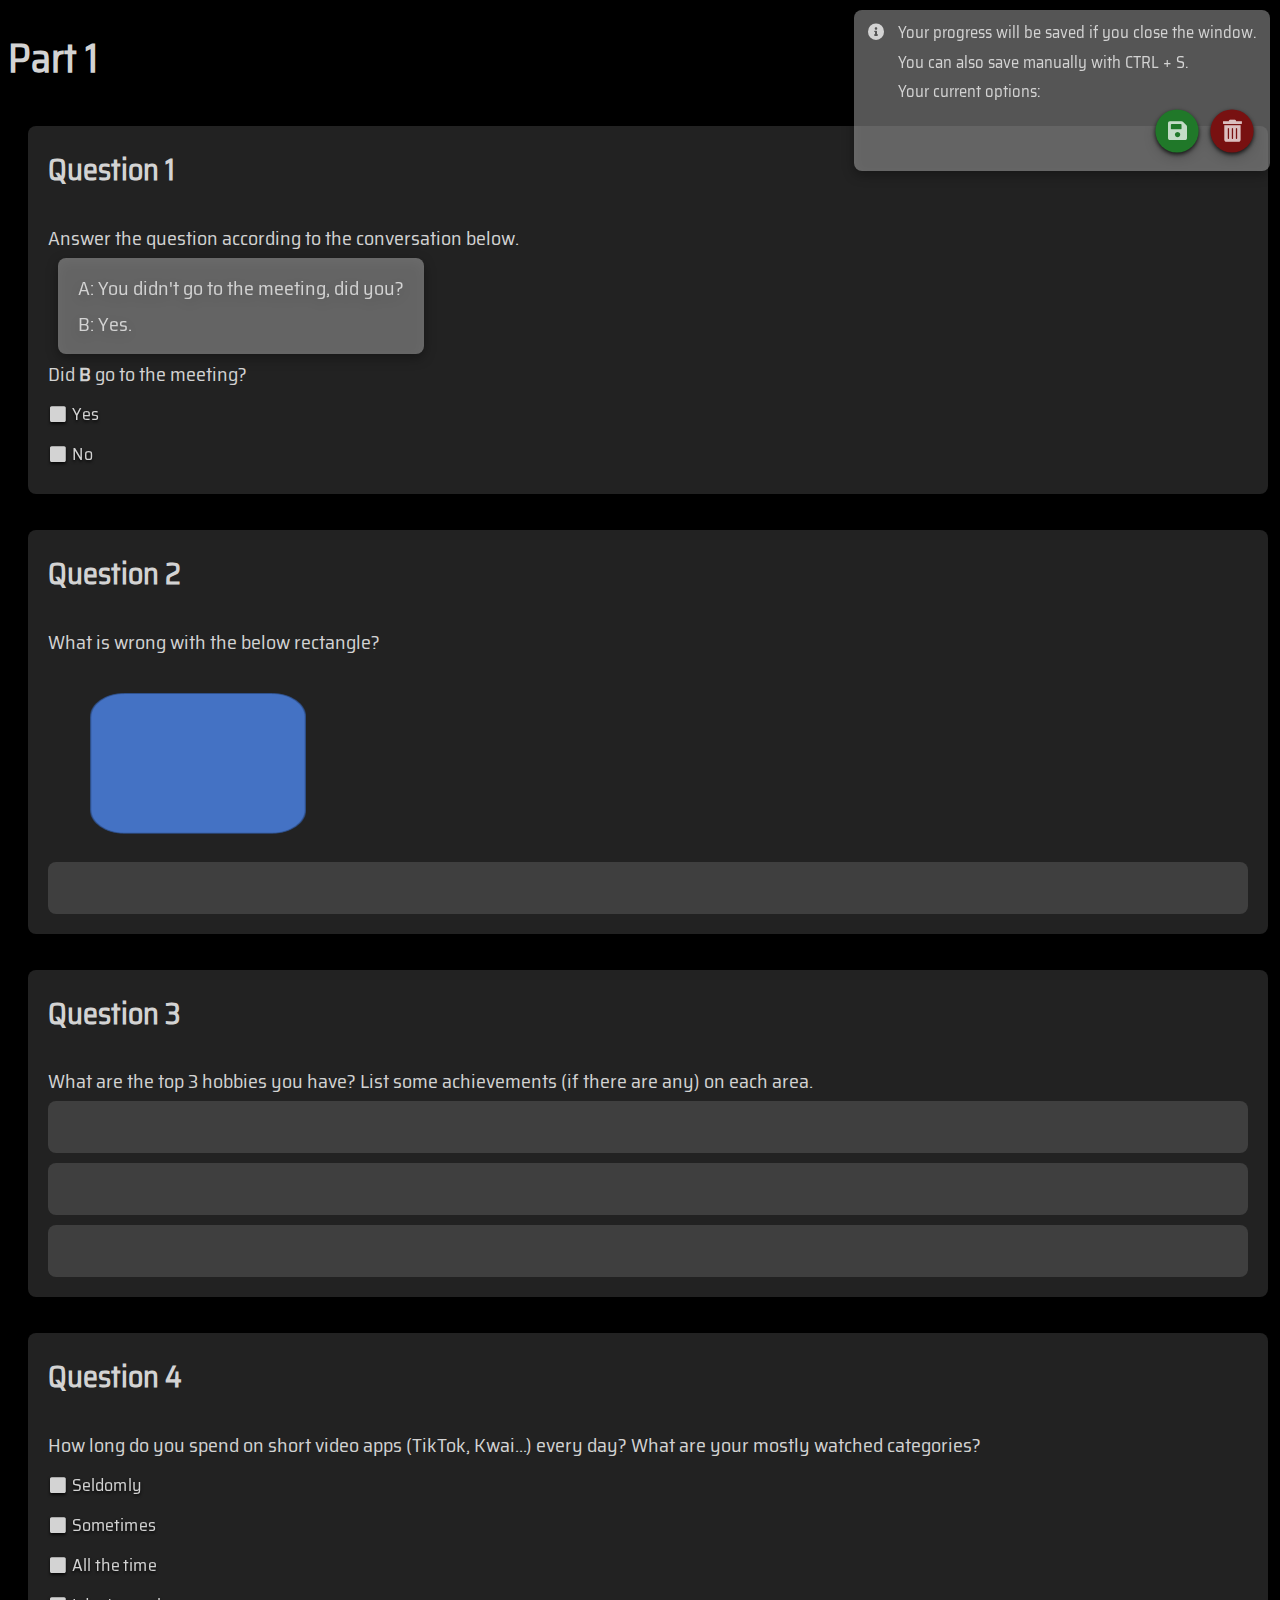
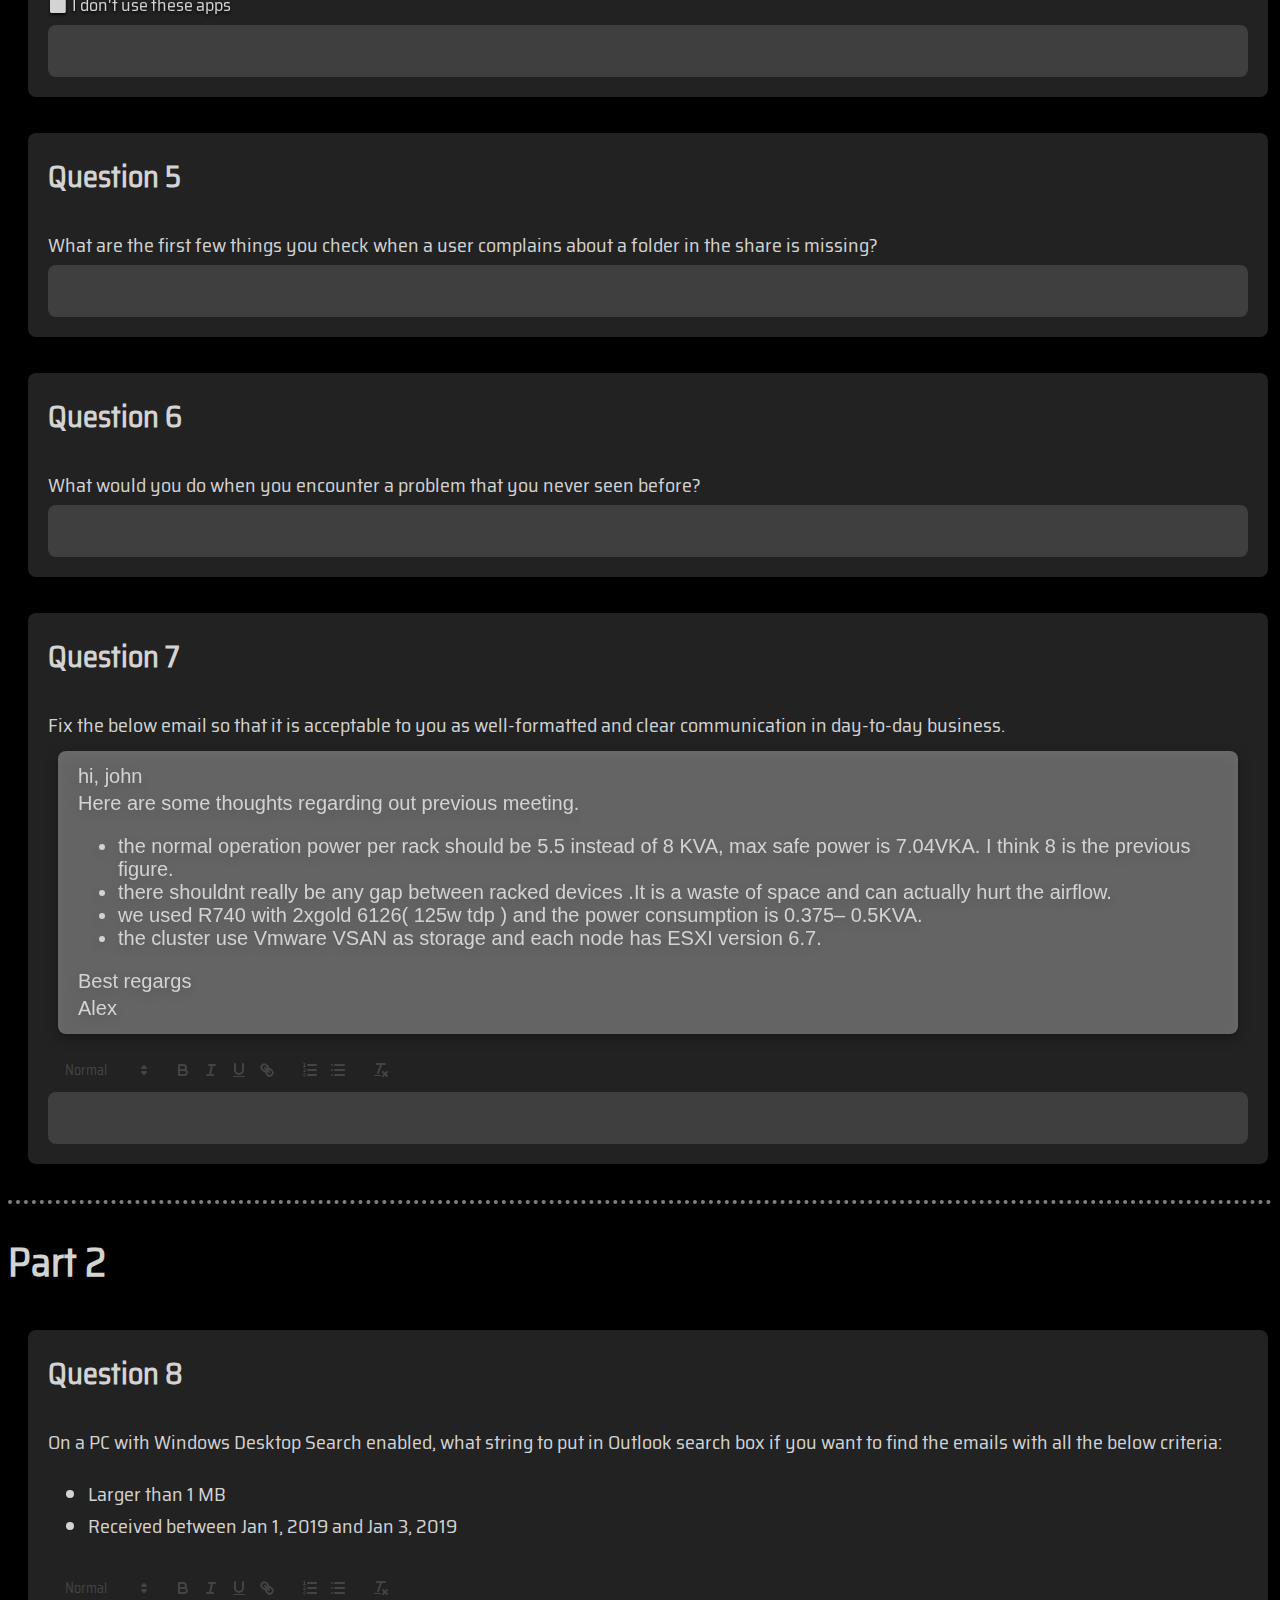
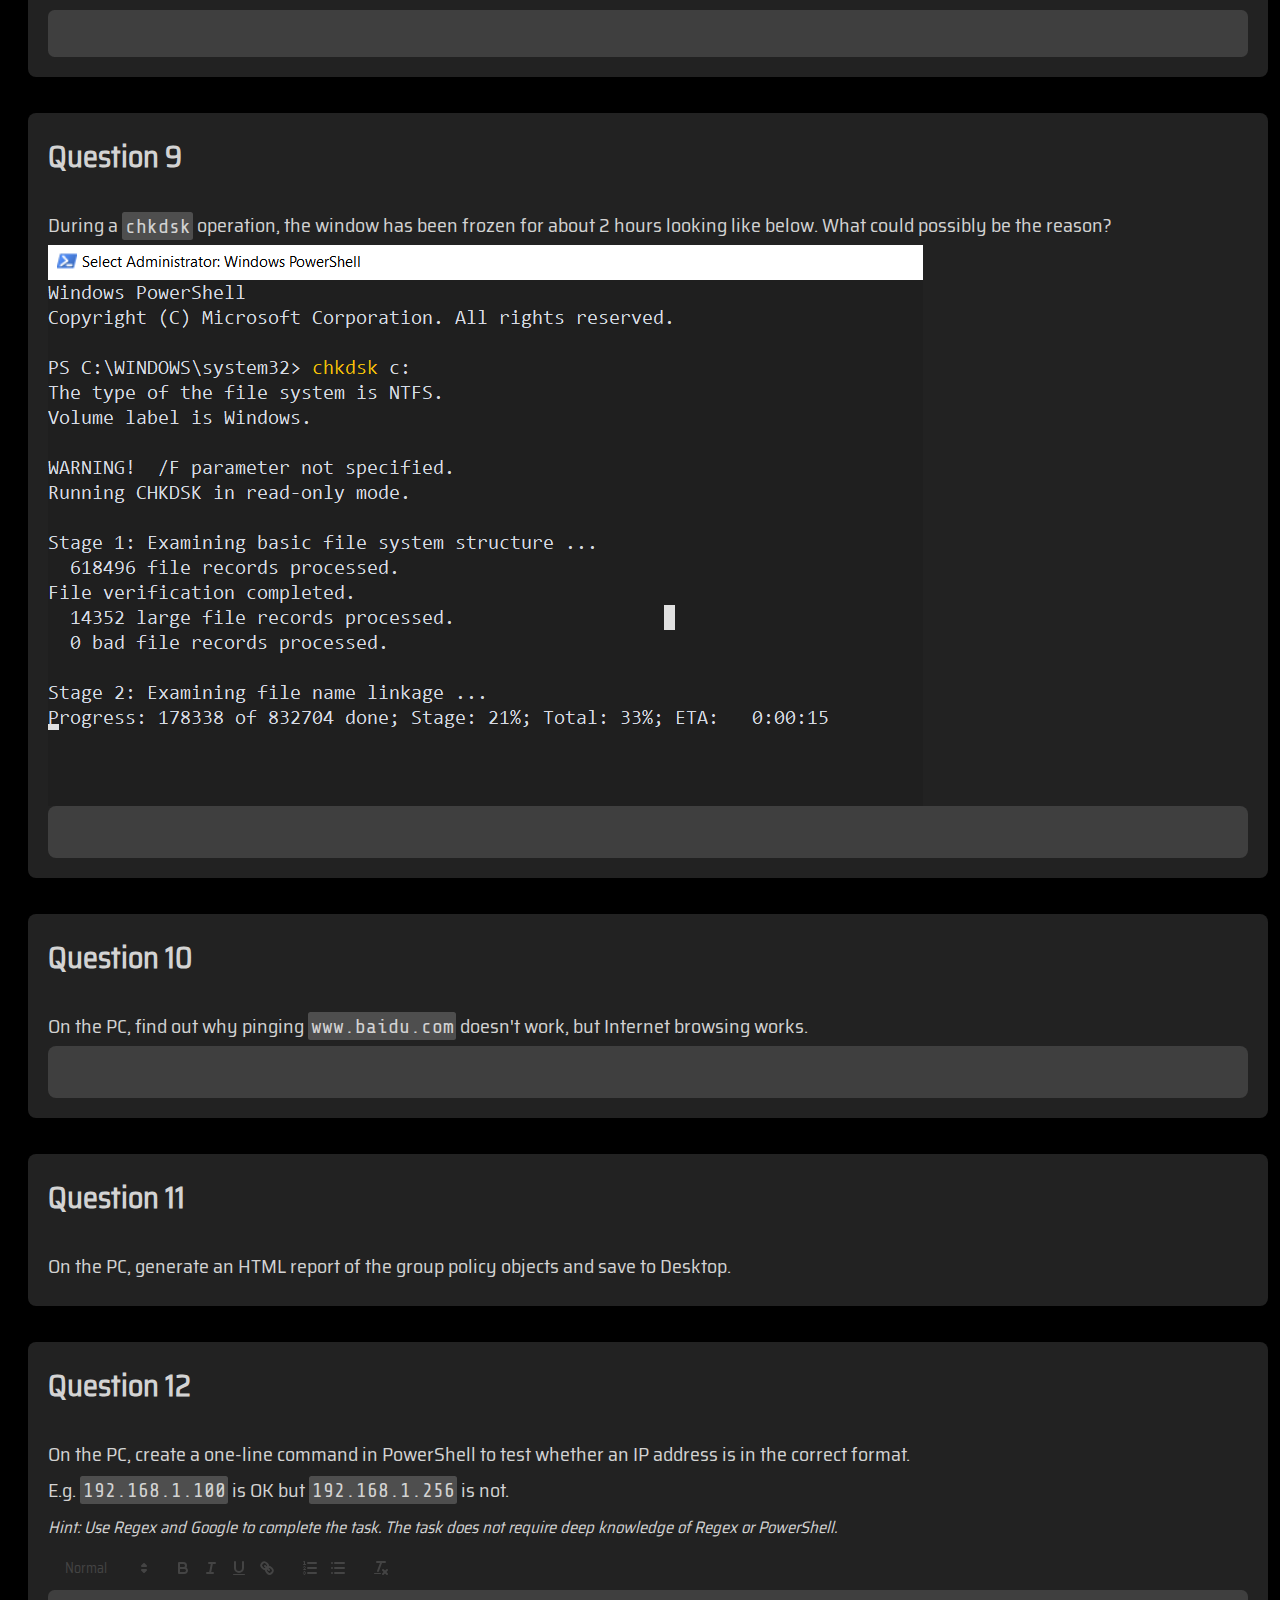
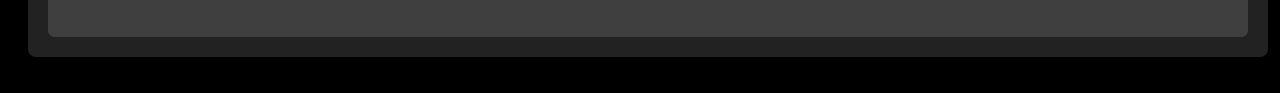
==== commit 9a3b846c: "breaking changes to Question class" ====
--- a/lsa-benchmark/index.html
+++ b/lsa-benchmark/index.html
@@ -48,7 +48,7 @@
         }
 
         textarea.question-answer {
-            width: 64em;
+            width: 59em;
         }
 
         ce-question {
@@ -58,7 +58,7 @@
             background-color: #222222;
             margin: 1.8em 1em;
             padding: 1em;
-            width: 65em;
+            width: 60em;
             border-radius: 0.4em;
             transition: transform 400ms;
         }
@@ -86,6 +86,7 @@
         .question-answer-select {
             margin-left: 1.2em;
             transform: scale(0.9, 0.9);
+            transform-origin: left;
             filter: brightness(100%) drop-shadow(0 0.1em 0.1em #000000cc);
             transition: filter 0.3s, transform 0.2s;
         }
@@ -116,8 +117,12 @@
 
         textarea.question-ref-answer {
             color: #cbe0cb;
-            background-color: #274227;
-            border-radius: 0.4em;
+            background-color: #274227 !important;
+        }
+
+        .quill-editor.question-ref-answer {
+            color: #cbe0cb;
+            background-color: #274227 !important;
         }
 
         .question-ref-answer::before {
@@ -209,9 +214,8 @@
 
 
 <h1>Part 1</h1>
-<ce-question type="single-choice"
-             tip="U2FsdGVkX1/[base64]"
-             answer="U2FsdGVkX1/KaMK/MbclCYURxeEjMJjFpbOBo/j28cc=">
+<ce-question tip="U2FsdGVkX1/[base64]"
+             answer="U2FsdGVkX186RnuVW4sqbLM8D+KHVYr6ek1TvIolBN4=">
     <h2 class="question-head">Question</h2>
     <div class="question-body">
         <p>Answer the question according to the conversation below.</p>
@@ -226,56 +230,63 @@
     <p class="question-answer question-answer-select" value="no">No</p>
 </ce-question>
 
-<ce-question type='text'
-             tip="U2FsdGVkX1/Dh/qCpYK5XMO/bQbicXrCNhUB4DcE5zzi/hJdnnB/9FjKInXycHxAbzTwFAHptKNWMM8s2uP0H8G5e900p1LmCVEeO0DLJ3Q="
-             answer="U2FsdGVkX19F7Ld4VwMAOVmttzPEiRGXi+Jt6d0CnDcSBHPGoAeGQD8THk2cLPu1NoF5QEGytcKKNR0Jdw89HA==">
+<ce-question tip="U2FsdGVkX1/Dh/qCpYK5XMO/bQbicXrCNhUB4DcE5zzi/hJdnnB/9FjKInXycHxAbzTwFAHptKNWMM8s2uP0H8G5e900p1LmCVEeO0DLJ3Q="
+             answer="U2FsdGVkX19CXzqJ0K9219BzoC99BJmJ+luM1wyBlkpg3BOWIpP74yGBUx3o2onkHV9H6o9VDWHndloSVBdr+Q==">
     <h2 class="question-head">Question</h2>
     <p class="question-body">What is wrong with the below rectangle?</p>
     <img src="res/rounded-rectangle.png"/>
     <div class="question-tip"></div>
-    <textarea class="question-answer"></textarea>
-</ce-question>
-
-<ce-question type='text'
-             tip="U2FsdGVkX19EvKdFpOgyelNon2VLmCUcLYDpsjGXEqomUORkmna1z1QWvzUX29cfL1XAs4nvzhpUUfGoGCT1ZrgkBlIqjo39tOH1UoeL8KAUDOYa4/I0HWIiGowOP51U">
+    <textarea class="question-answer question-answer-text"></textarea>
+</ce-question>
+
+<ce-question tip="U2FsdGVkX19EvKdFpOgyelNon2VLmCUcLYDpsjGXEqomUORkmna1z1QWvzUX29cfL1XAs4nvzhpUUfGoGCT1ZrgkBlIqjo39tOH1UoeL8KAUDOYa4/I0HWIiGowOP51U">
     <h2 class="question-head">Question</h2>
     <p class="question-body">What are the top 3 hobbies you have? List some achievements (if there are any) on each area.</p>
     <div class="question-tip"></div>
-    <textarea class="question-answer" style="margin-bottom: 0.5em"></textarea>
-    <textarea class="question-answer" style="margin-bottom: 0.5em"></textarea>
-    <textarea class="question-answer"></textarea>
-</ce-question>
-
-<ce-question type='text'
+    <textarea class="question-answer question-answer-text" style="margin-bottom: 0.5em"></textarea>
+    <textarea class="question-answer question-answer-text" style="margin-bottom: 0.5em"></textarea>
+    <textarea class="question-answer question-answer-text"></textarea>
+</ce-question>
+
+<ce-question tip=""
+             answer="U2FsdGVkX19KbvAJVbv89BoPvuP5NayPVbG/xvBSw1pmO8i3gRK1S5diPNrZhz5A">
+    <h2 class="question-head">Question</h2>
+    <p class="question-body">How long do you spend on short video apps (TikTok, Kwai...) every day? What are your mostly watched categories?</p>
+    <div class="question-tip"></div>
+    <p class="question-answer question-answer-select" value="seldomly">Seldomly</p>
+    <p class="question-answer question-answer-select" value="sometimes">Sometimes</p>
+    <p class="question-answer question-answer-select" value="always">All the time</p>
+    <p class="question-answer question-answer-select" value="never">I don't use these apps</p>
+    <textarea class="question-answer question-answer-text"></textarea>
+</ce-question>
+
+<!-- <ce-question type='text'
              tip="U2FsdGVkX19nf4k+cMA3HwvbXiyWLzHRvxqsAADMRkjF0+6xmFPWN1mIk6uKUdKy/xMIio0oaPi7mTp+oOGCJvYPWui1XJ6nvpYAQ/jYmtaoDY7tvHmi5Z+dhOZNdP2b5Pk/55qI5+d8FYqObSIl16YGj6++ij/QA5YsSoLodcTsPBd1WqMn1Rr30DekbXg5ZvjMgSleui96S+nZTa739+THbtbgyef2PGrqlabcjhwhhu6tGUQkX3l7y8QnaWoQEIw19thNLC3zVGMwTq8VDHy6QhsnkhZuhIF6ZHF3PP98qjpjXAQKmwCt8xUc8QNqaqXg5d1JJO33X7obI4I9gtlZrpFDQaNSI/ZcX5nQCo8="
              answer="U2FsdGVkX19lbCXm0n7T38Ty061iV8OV8k1G9SHdxsc=">
     <h2 class="question-head">Question</h2>
     <p class="question-body">What does the letter P inside the network acronym TCP stand for?</p>
     <div class="question-tip"></div>
     <textarea class="question-answer"></textarea>
-</ce-question>
-
-<ce-question type='text'
-             tip="U2FsdGVkX1+qoAidngNrrLVeXZTy0tddWXxPX543xjVAN+x+6T54jlcAfJx1aMhBW54EEiYtBDBKs/t9iqceov4DXiBUBCM/djaPunYVz+2txeOP7jv0Dszcm/PAqrLN5n1FcHTlMmks/zb+dk7qUrRxuz4HXsKTc1SLT/fuYmPVJieKf0hHPv04aBgE8KqVt5nGUKkhYmdVWZOejRYlmbpS4Hx19xIKxWvsGnQ8cx8KLqs6ixpMhLgMSC8jlaXL+mC6swU7zjJ3AeBq2OgUdw=="
-             answer="U2FsdGVkX1+tM3Gy1GEH51Zd4f6JpUq6BxPR/98znWsQwfLQ9NJNjvlGnptMUIEJ0a+3dRybXEjWJCDQRfjTiUNwCjsO5x0z5nyKtzGGz4FsArpYMMkBwJSXwib6hAe2">
+</ce-question> -->
+
+<ce-question tip="U2FsdGVkX1+qoAidngNrrLVeXZTy0tddWXxPX543xjVAN+x+6T54jlcAfJx1aMhBW54EEiYtBDBKs/t9iqceov4DXiBUBCM/djaPunYVz+2txeOP7jv0Dszcm/PAqrLN5n1FcHTlMmks/zb+dk7qUrRxuz4HXsKTc1SLT/fuYmPVJieKf0hHPv04aBgE8KqVt5nGUKkhYmdVWZOejRYlmbpS4Hx19xIKxWvsGnQ8cx8KLqs6ixpMhLgMSC8jlaXL+mC6swU7zjJ3AeBq2OgUdw=="
+             answer="U2FsdGVkX1/B0kmrtIRPVIfwp/Lzbhy5/DYb3+DRBKYdUQGYGNnaJnrt9BG61Rt5auR9MaLqAUXFUGE7vJWHbkxEMXk8mBUHUuO6BdC2qi6X5h+SlAp39tAdZqlL+1AGPRDCsGHYn/xxqfbopT5y3Q==">
     <h2 class="question-head">Question</h2>
     <p class="question-body">What are the first few things you check when a user complains about a folder in the share is missing?</p>
     <div class="question-tip"></div>
-    <textarea class="question-answer"></textarea>
-</ce-question>
-
-<ce-question type='text'
-             tip="U2FsdGVkX1+RlBBGotYJOZfacFSKyjVQsoIEz4plcYZGXdshUys96Vmo+Sk4o4LaVLippZGAFrpmLvrY2c4Tdtkh2VcTNkwDtoAnfqWzkTcSG64wkWm77oJbEMJiZRdfxSIicppITzu4zOitx87Zm5VsahMGSQtx8qfC+HhP6WHY6ZRY/7UU+kBvaooZu/smfkCBAITJwV8wkepWWkBRu/jq27TQEKD/+NpymmdFq3Y="
-             answer="U2FsdGVkX18wB9h8nfydyvtZgySbknITXgADC0eHyCs=">
+    <textarea class="question-answer question-answer-text"></textarea>
+</ce-question>
+
+<ce-question tip="U2FsdGVkX1+RlBBGotYJOZfacFSKyjVQsoIEz4plcYZGXdshUys96Vmo+Sk4o4LaVLippZGAFrpmLvrY2c4Tdtkh2VcTNkwDtoAnfqWzkTcSG64wkWm77oJbEMJiZRdfxSIicppITzu4zOitx87Zm5VsahMGSQtx8qfC+HhP6WHY6ZRY/7UU+kBvaooZu/smfkCBAITJwV8wkepWWkBRu/jq27TQEKD/+NpymmdFq3Y="
+             answer="U2FsdGVkX1+/+9bVtm/ybgpUBzBnwjIAWVS2jLk72g4=">
     <h2 class="question-head">Question</h2>
     <p class="question-body">What would you do when you encounter a problem that you never seen before?</p>
     <div class="question-tip"></div>
-    <textarea class="question-answer"></textarea>
-</ce-question>
-
-<ce-question type='richtext'
-             tip="U2FsdGVkX1+Yb3rUuEZ4zoZrq+RXm2bWxY6YR1/agGogkULGNnR4bk3qBiTAZJZjwc0jVHpPQtfJ9HTMF4pY3OAxpjntuJNF3TiqWJkrsGpbS4dBGTD7CqK5J36vcs7dsvbRCMUawgl+awsZTu/NssS7nusRPDCYx1yEbVM3aQM="
-             answer="U2FsdGVkX18u3dDNVkdUMOoGLk0IbV/KV7P1ooAsyO+VYL6DBjLoaAGrtov4HIzL2TGAvU8akefkF03o9WFJg18nScWuldklsAhyhAzlVDjKMivGVV9i4l5zYLRfHF/A6ne1cAtX64nrL4C4LadSxwB0UiS0dZDQyn5LoNYHBpMn8Z76r80xXRkyo9FbDY6Zho57nNipuTAv/imocJWXF+7g4hCd7pMSVfdt2/0hmuELTuErUS/FF/ORV+8xFV09y2IvvowZAlzFohOT/0CwWG/q3fyuwTlSR2jiwGxQD1ZwiZA8VY0Fo3fdwKASNzqbhAj84SHRfwFZ+rANDVvvNCp5N/85CD9cWm6QacMWJLgXyYpmnyfCXmBk9EGDQTIkpmtop6tOzGzzL8YmX3C4sBPF0ZJfrgFs+WoiqFTrJjXLcGVDRqMkFASYc9074RVw0KhOk9uSREy8ZjAO7g0W6ZIBf6cpAAG205tIV4Lbzilyt6ZL/A3c+pAbBFjk5fUqDCyYQzYDkfJqu/RW8Bf+5yy4Uz604vIt09HDzMlySPWzuG4bxhfozujAH7On5qccVsiGjQsWhwvf8NzNJAZLpuZHUavau7zC2OBUd/tNfwN/QNuKSZ3v5qmNV60Kg1ppaxsacU87Au2M2q2fuLdYO5HpX2jU5Ibf0pwTiBeULUR/[base64]/w3o+oyXC+hWRAok+N84x8O9nhglS7pipIpLHoB5yVajD7DKeLj+thND5S0AhwSNQwou1iZ6QfRW1k5T2tAQtrZfpJqotsa5Fsx+OAZ8dEqogNHvDzsXVCFYAiRYHznjDteaUfBWIzrIh42IGh2pJquRXGZfsLPklWJ/+S3ZLi7V2q8Y0MAtVO7kEfxnO890X4uhMFqvARkDgrQIZ/ynji+ZHwUUJmRhkTYn7dPH9amxTZqzYwNuh3ZC4qxds">
+    <textarea class="question-answer question-answer-text"></textarea>
+</ce-question>
+
+<ce-question tip="U2FsdGVkX1+Yb3rUuEZ4zoZrq+RXm2bWxY6YR1/agGogkULGNnR4bk3qBiTAZJZjwc0jVHpPQtfJ9HTMF4pY3OAxpjntuJNF3TiqWJkrsGpbS4dBGTD7CqK5J36vcs7dsvbRCMUawgl+awsZTu/NssS7nusRPDCYx1yEbVM3aQM="
+             answer="U2FsdGVkX19f80fmbCDES0EM+IJGshpYBETQ/RMiFCiVpU3FsYcfBEfU8XO2hVsv0acP45F29VwFNhZj5OGA43X/dDR9sDih44QEK7VUNA5gQryCS9lQZ0SPQcQ6PCdUTbghyJdTPKQt35aH0VOM+dX0OgLq4lL6ao02isl2PCJ19oJtVyk5vIvoxY8OXcolLwwOTLVo/Kmm4ZH7ifjpIpcKlPvZ5f2dk0ghvrszU0IjfDNeSmN9SHCda/Ujt4DlEfhxZ/sWUvJDWUhg+zhBf5Mj9Q8/wSabl6kBItgIr0ZQ34ZBgusNGGTEUJtdaprPMgh84Fvb3WAOFVsMZBvPYzU2naQs5QtYuuVKdj4M26qGkan6riZMt9QSCo+6WGe64eBgKSnqL0D3gxd30WsMzopALcZKvV1lN7Nl1hDDyo0uRBHvDUw8gTCaVQEAkXb4THPrgWGX/CbXHdmph4INctv3XsKTIpDAJxq5evXAULMVYKhN3Q9Rb6fdR/uyCQYH/bfeCYpFJ1mVDbx1pPXTJgSrQO48TqvDI0GMBlB3KMmSZDRWu5162Jc8OxjSNKVwLwAnH/h9AIBg7OPdLkM0i+P8YAMuUSA6wk2O1L7REz9pXJOGOCYtTZN1v4brVLGC54+4LYyVVdS4pRiiqmSwYxrmA4AD7xP8pzmP5OpBwF768P0yrpfXD/2YDGNDRl6595VJRiZUaTedd7E+ZmH9TVV/4OQhru+1TILIFBSBokDI0z3spZzF/NDw1M/6NEOFdlktZlS+mghIHefw/rqk86m/R/idg9zeoAg0zf66Z8xeyQaaEIw2hcrentU3ZXvYBSM82XXVX3VdAp/iaGbhqG0WicBV2YBWpoeCfu0zAh8y2C/xq9jB3ckB6bJKFes1ZzCW4vwWwI/uij2u6lo3fj+vXr52zeTdMfeg0qxJxGLaU306c7wMD0JFo3og+YO9LohIrOeGnzQUmhY5ucEjeFPAdW9gq+WQOTvjZ+L01OvdB7AZg6TqTSomP81Zc511OJp08p38+PDgfHbNycam0byfTCDqX0PEbQ8BXVwcTi9mucC6StP/Pnfon/NnwmW3nc6J1/4azigLBX29DCi40VxTeKbEp8MpG1OG2x4/473dbCJblwGYP56iJiywSMpM">
     <h2 class="question-head">Question</h2>
     <div class="question-body">
         <p>Fix the below email so that it is acceptable to you as well-formatted and clear communication in day-to-day business.</p>
@@ -293,14 +304,13 @@
         </div>
     </div>
     <div class="question-tip"></div>
-    <div class="question-answer quill-editor" style="width: auto; height: auto;"></div>
+    <div class="question-answer question-answer-richtext quill-editor" style="width: auto; height: auto;"></div>
 </ce-question>
 
 <hr style="border: none; border-bottom: dotted 0.2em;">
 <h1>Part 2</h1>
-<ce-question type='text'
-             tip="U2FsdGVkX1+xK8L2a1bB3O4A9+XUjqWMnqE1xpXkEo1RVQr0kNC433YSokVh9aTzzxm1varnrNg7x7+5qPSVNg5Uz7sx1qv9W9eQfr8e/06UNP5eeMYeXNn3ZYu0DHpjPQs+ckKXf6LbeZflQloxuqQmte7m73eMUAbYXaIdkftxsON9iSbHwpMvIcETMzChd8DnnFYOopMMxfjkt4lT/le68xdo5P3GglA+mJiqa5vEkW3sEtQPAI23WYSRCYt3m1ltT4t6NacrDEiXfaZigIZxeG0f1MwlLrmRwbmxOAV1LHbKo8rCHXVl4l7ucBr4wkU8Sh2s9nYkJ1RsLOSkx8eYu0ZeJzkhixbCAumNDlulSHNpfYzbMI4UBk5YBvZs"
-             answer="U2FsdGVkX18q9xPMTFbqrq/yGmEKMEJ9V9ZbBXko7iLP0JNJgZqdO4Zfs3bn+64+hPEzCqpmw53WNjJLHT+dtwSJd/FaueMgplusUQ7I4ZsVMszZXwTWTRgnaXbQ/aW2CHxanZE6vDOQV33UuKqHcYyK+8+M+mmLPKQX3tj+atU=">
+<ce-question tip="U2FsdGVkX1+xK8L2a1bB3O4A9+XUjqWMnqE1xpXkEo1RVQr0kNC433YSokVh9aTzzxm1varnrNg7x7+5qPSVNg5Uz7sx1qv9W9eQfr8e/06UNP5eeMYeXNn3ZYu0DHpjPQs+ckKXf6LbeZflQloxuqQmte7m73eMUAbYXaIdkftxsON9iSbHwpMvIcETMzChd8DnnFYOopMMxfjkt4lT/le68xdo5P3GglA+mJiqa5vEkW3sEtQPAI23WYSRCYt3m1ltT4t6NacrDEiXfaZigIZxeG0f1MwlLrmRwbmxOAV1LHbKo8rCHXVl4l7ucBr4wkU8Sh2s9nYkJ1RsLOSkx8eYu0ZeJzkhixbCAumNDlulSHNpfYzbMI4UBk5YBvZs"
+             answer="[base64]">
     <h2 class="question-head">Question</h2>
     <div class="question-body">
         <p>On a PC with Windows Desktop Search enabled, what string to put in Outlook search box if you want to find the emails with all the below criteria:</p>
@@ -310,12 +320,11 @@
         </ul>
     </div>
     <div class="question-tip"></div>
-    <textarea class="question-answer"></textarea>
-</ce-question>
-
-<ce-question type='text'
-             tip="U2FsdGVkX1+91oA9TlURSQGeHbCPAawClVjW5y/PfFFcyhLlnjNcbwQZ9L1cWEgbcNZX/K+DSj6RvD4kJHW0J0O2/QxtqCCfi5OwqkeNy3jLm4GfmJTrHWxmoRBmz2F7eswiAwQ80IFF9Wfxmv9IVcQz8j1/PdsubvCEZMlKzUUJ3MaocECn4QaMzZ0mVkJSV5zrQ9XBiTTX6sySaA2BEmmRHsRHqtMByE5qJy8FKqA07CiTFfL3/Scobo0+4J6el/TeFuumFYso8w8/a2VPbVU3WiFlzGFqXejPXYSNfX3OTjhGreY3M7F4eT/Vo+atIIAKXdDQcXfhc8+u1s/YHzxb632Bl7wnKPfImsKyPPE="
-             answer="U2FsdGVkX18ryIOcv2uIldqGObuBvRKDVRVe8iCHHWXsP5HRaNHftpkkc6vZjC06n6Ko6KxnPWmrF8NSPFvEqeBzQatRB3eZyDFvUaNI1TY24FuDsahGdJgVRVDKaDiJhc4W7ljZkH4BFyQj1tVQew==">
+    <div class="question-answer question-answer-richtext quill-editor" style="width: auto; height: auto; font-family: monospace;"></div>
+</ce-question>
+
+<ce-question tip="U2FsdGVkX1+91oA9TlURSQGeHbCPAawClVjW5y/PfFFcyhLlnjNcbwQZ9L1cWEgbcNZX/K+DSj6RvD4kJHW0J0O2/QxtqCCfi5OwqkeNy3jLm4GfmJTrHWxmoRBmz2F7eswiAwQ80IFF9Wfxmv9IVcQz8j1/PdsubvCEZMlKzUUJ3MaocECn4QaMzZ0mVkJSV5zrQ9XBiTTX6sySaA2BEmmRHsRHqtMByE5qJy8FKqA07CiTFfL3/Scobo0+4J6el/TeFuumFYso8w8/a2VPbVU3WiFlzGFqXejPXYSNfX3OTjhGreY3M7F4eT/Vo+atIIAKXdDQcXfhc8+u1s/YHzxb632Bl7wnKPfImsKyPPE="
+             answer="U2FsdGVkX1+kwUg/T7NxPUbVzF20gSSXWnP2nDzKqR4FvYBJP1kFUQlp2DHZ4p6tD0p+PAe679S1sFWJnu83bsUadsdWggG/x6lmuDdYHx9IZYTh9MgPuOLsTHY0OcZKCSeBprT5NApEUVGfNUzZmQ==">
     <h2 class="question-head">Question</h2>
     <p class="question-body"><span>During a </span>
         <c>chkdsk</c>
@@ -323,31 +332,28 @@
     </p>
     <img src="res/chkdsk-frozen.png">
     <div class="question-tip"></div>
-    <textarea class="question-answer"></textarea>
-</ce-question>
-
-<ce-question type='text'
-             tip="U2FsdGVkX1+eNaRVoqXg64rRHqUPfEYPAK3dWqSZYccqn2B+6q1HebXYPqoJBVdlqYjVUNCeceqCNPe3iteUgV7XG8QNmNQ5+Eu6DStXWr/myQqg5XC+Fbh7gZ9/DBRmiYPX6YoqPX3WFGdTRBZy7QmM3IBIk9F8KrzyrEimkaY="
-             answer="U2FsdGVkX18sm16UuYOUbmNaSA+8T/rewNi4QTFlLCJU+NkAoXANQXziQAVXx0KfAezMda0Go2DucI2MIg2D/K1wH+DdQlqs0h8IplF08SgIYF1HuQ0aphiQPak/kt+7kcOEtkcyToveL7QAu8/petGPUsjuk1/m3wOR3ygXQWFLKmk1yHuCe8pYoQZTxlaqqgrEMxa+DM0to7Br7EiZvNpOlp1vpEvxCJC9cRE7Rv92utsS05B+EJ8FM0OmMz0dn+HvHwAT9SLQXe9q9HOtmQ==">
+    <textarea class="question-answer question-answer-text"></textarea>
+</ce-question>
+
+<ce-question tip="U2FsdGVkX1+eNaRVoqXg64rRHqUPfEYPAK3dWqSZYccqn2B+6q1HebXYPqoJBVdlqYjVUNCeceqCNPe3iteUgV7XG8QNmNQ5+Eu6DStXWr/myQqg5XC+Fbh7gZ9/DBRmiYPX6YoqPX3WFGdTRBZy7QmM3IBIk9F8KrzyrEimkaY="
+             answer="U2FsdGVkX1+iEIHJQQFe4Fywm+vAJ4Ex6OrQ3jzyZgq1qG33I3PGBk2W9zv3ykztoEpBGdsToYeDzm6iOPj5DO0x79alQWcxsyaOPnbWZ3Ti3R03PMWGKQfPw9O38qYlFQl/LXRENnXmQxcBmyRmShnxoBfL5a85o+khiuZNvsn6rZVYLubiXeqFeO2HoM7STRn2FnUzHX2zsPMerlBeX6JXYZ786e1LZvVUkkxIR8Jyqhv/oFaRQB3nuheO0f1ySuzZu892QVTisfDcZUbezw==">
     <h2 class="question-head">Question</h2>
     <p class="question-body">On the PC, find out why pinging
         <c>www.baidu.com</c>
         doesn't work, but Internet browsing works.
     </p>
     <div class="question-tip"></div>
-    <textarea class="question-answer"></textarea>
-</ce-question>
-
-<ce-question type='text'
-             tip="U2FsdGVkX18yxaOvPKG1cAa2Z5mLzwuake0rbfk3FYs0Lr3SD6Yf5+U+j3wi7kCOg8pxJhAtu7oIPkDCKXH0nB1G5hB/a9L9K0vy+R6imlU=">
+    <textarea class="question-answer question-answer-text"></textarea>
+</ce-question>
+
+<ce-question tip="U2FsdGVkX18yxaOvPKG1cAa2Z5mLzwuake0rbfk3FYs0Lr3SD6Yf5+U+j3wi7kCOg8pxJhAtu7oIPkDCKXH0nB1G5hB/a9L9K0vy+R6imlU=">
     <h2 class="question-head">Question</h2>
     <p class="question-body">On the PC, generate an HTML report of the group policy objects and save to Desktop.</p>
     <div class="question-tip"></div>
 </ce-question>
 
-<ce-question type='text'
-             tip="U2FsdGVkX18+/ObFNgoJoehI+cWkDl9WYQLe4EfrmR/p7OubmTfidwKwt7rC2sm3CFuOGk42SSoNbiDM7JNUVykxeN6r9rOz/kQmtkZV38dGtIO0N4FA3eeB/pEqJfXI9qscs5RZmmjS9jaR1e6P0TAbVtJNpbO2QBd9xMW1jzyyPygGb7xGzIuI1kVKAvPH0QZb+srZdGqLNDhwgZm/[base64]/Hco6wekngYN8="
-             answer="U2FsdGVkX1/Tnvlez/6NWcbk3H/UluA/28Ym9rF/w0AwgziKpHpxOwNmUjMcK+gZ0csssJ9aoUaW7KJ1vj+a1SYlkmDeManzC78VxUDixnmUymxMKBPS51apH9qyw8pbvr7RHT4Mc9Y5x5g1AO6V/guv0kKKAmuUv0wSccdQC1FYhQAP+efVYwMSeD6fqUzZ">
+<ce-question tip="U2FsdGVkX18+/ObFNgoJoehI+cWkDl9WYQLe4EfrmR/p7OubmTfidwKwt7rC2sm3CFuOGk42SSoNbiDM7JNUVykxeN6r9rOz/kQmtkZV38dGtIO0N4FA3eeB/pEqJfXI9qscs5RZmmjS9jaR1e6P0TAbVtJNpbO2QBd9xMW1jzyyPygGb7xGzIuI1kVKAvPH0QZb+srZdGqLNDhwgZm/[base64]/Hco6wekngYN8="
+             answer="U2FsdGVkX1+y5MihnZN3FqTBFdNUHObUJoDFnNzhNNsQraQDY/tmerCfTF8IeNzfO3O9gOTUDweJJZplXApGJMy3eyLPektpD/Pr2crtWkqaJI3/qQQc21/zADbTaKoZ6e6y7HQTCqgoynn85by+BBvRs0YpWiKv+ppQVdGIbaz6+QN4/zVRGEc9zxp79ay4PDyuXWfKu8lnWwV49/W4u8U3nGOKzWwdTuwIiNkCcVI=">
     <h2 class="question-head">Question</h2>
     <div class="question-body">
         <p>On the PC, create a one-line command in PowerShell to test whether an IP address is in the correct format.</p>
@@ -360,18 +366,9 @@
         <i style="font-size: smaller">Hint: Use Regex and Google to complete the task. The task does not require deep knowledge of Regex or PowerShell.</i>
     </div>
     <div class="question-tip"></div>
-    <textarea class="question-answer" style="height: 8em;"></textarea>
-</ce-question>
-
-
-<!--<ce-question index="3" type='multi-choice'>
-    <h2 class="question-head">Question 4</h2>
-    <p class="question-body">Sample multi choice question!!!!!!!!!!</p>
-    <div class="question-answer question-answer-select" value="die"><span style="margin-left: 0.4em">I would die.</span></div>
-    <div class="question-answer question-answer-select" value="crap"><span style="margin-left: 0.4em">I would crap.</span></div>
-    <div class="question-answer question-answer-select" value="fart"><span style="margin-left: 0.4em">Fart as much as possible.</span></div>
-    <div class="question-answer question-answer-select" value="eat dirt"><span style="margin-left: 0.4em">Eat some dirt.</span></div>
-</ce-question>-->
+    <div class="question-answer question-answer-richtext quill-editor" style="width: auto; height: auto; font-family: monospace;"></div>
+</ce-question>
+
 
 <script>
     [...document.getElementsByClassName('quill-editor')].forEach(ele => {
@@ -456,8 +453,8 @@
         // });
     };
 
-    function getEncryptedAnswer(answer, isJson = false) {
-        return Question.encrypt(isJson ? JSON.stringify(answer) : answer);
+    function getEncryptedAnswer(answer, stringify = false) {
+        return Question.encrypt(stringify ? JSON.stringify(answer) : answer);
     }
 
 </script>
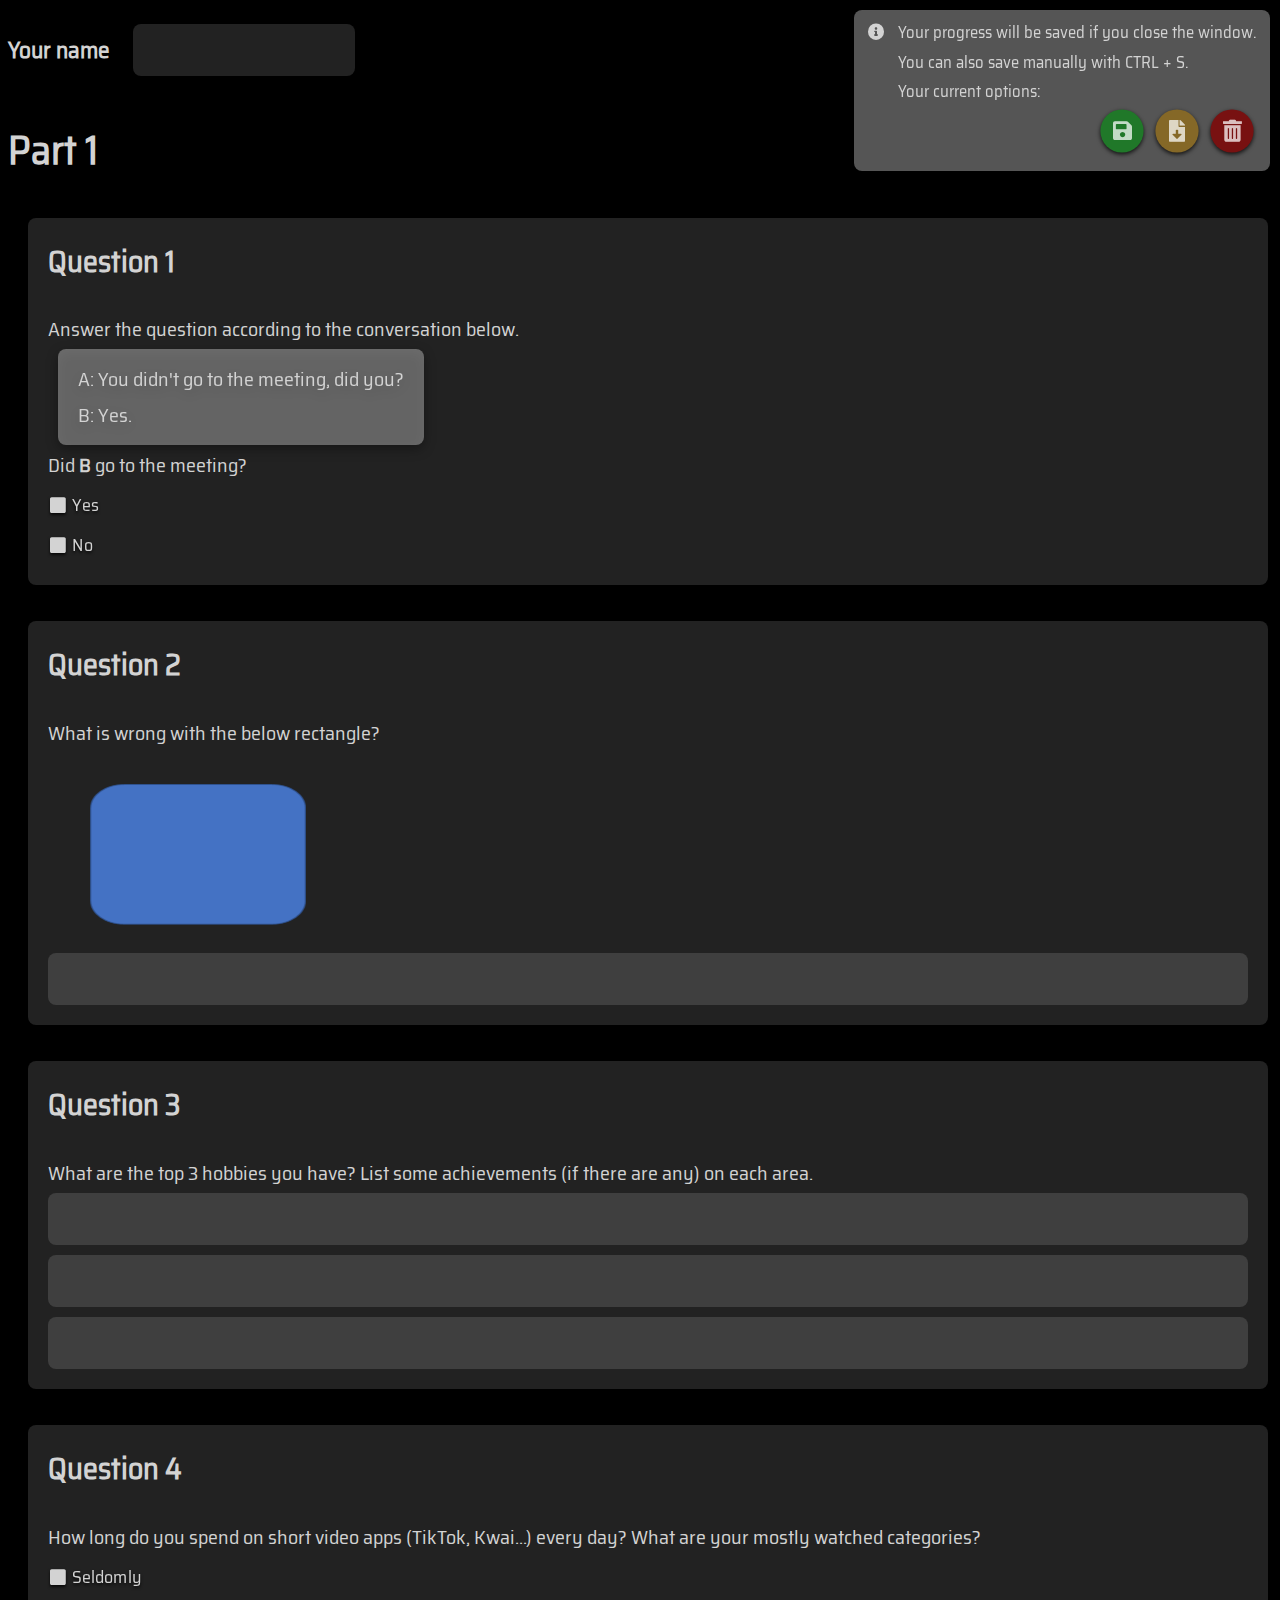
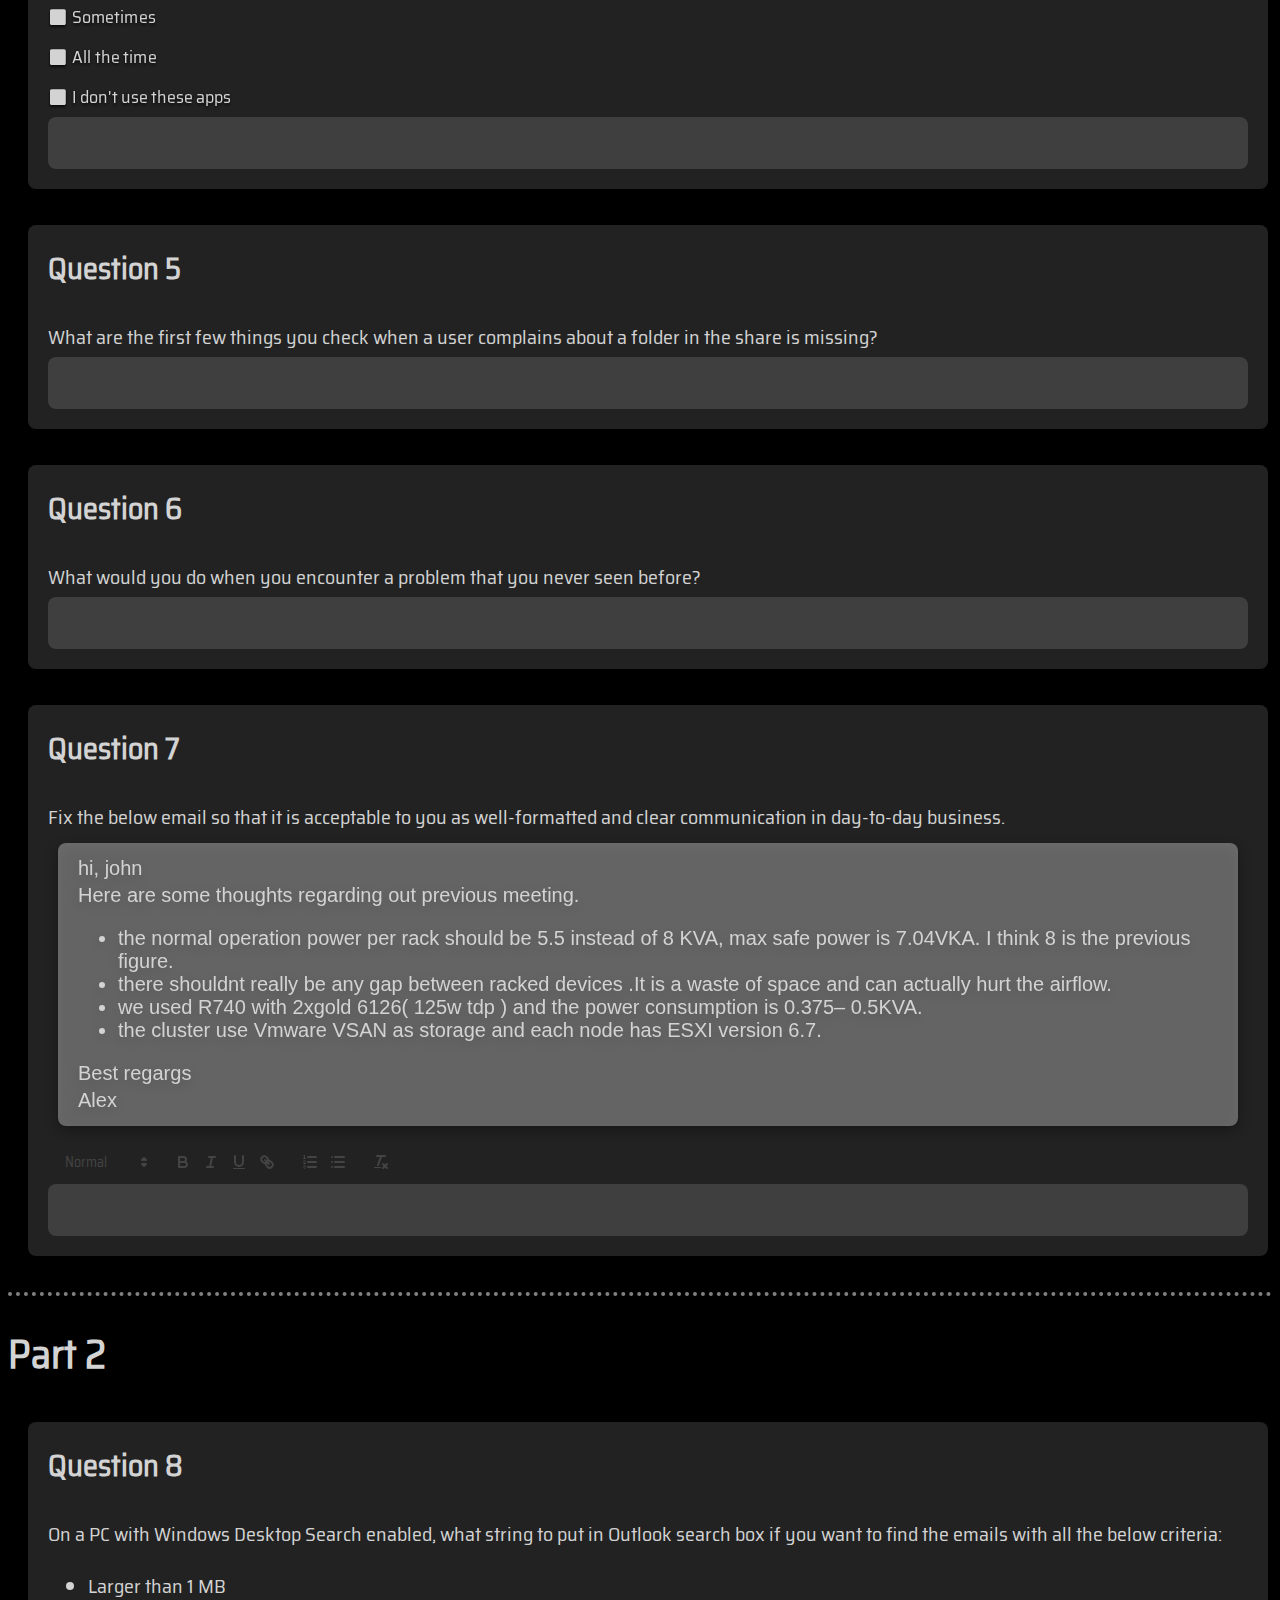
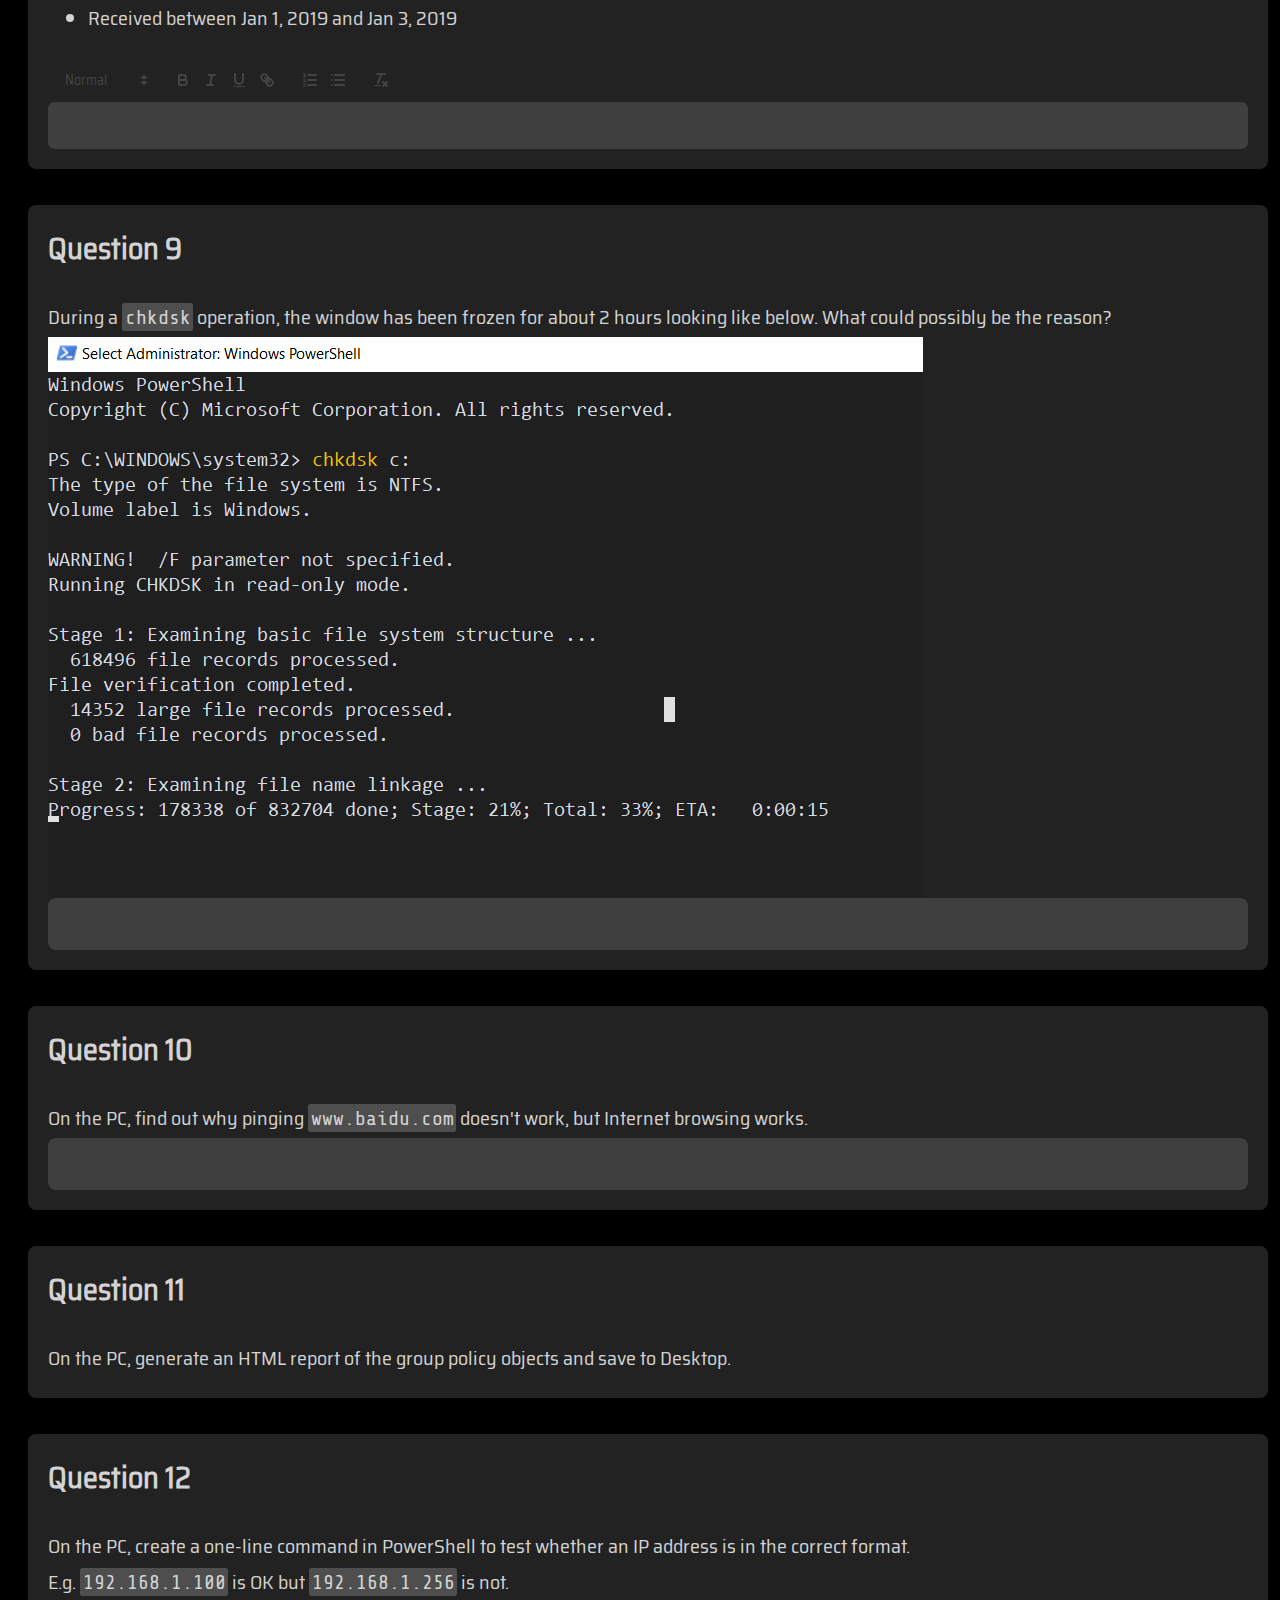
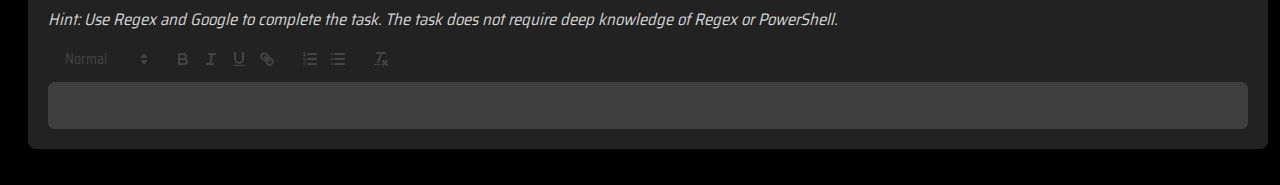
==== commit ad3475cc: "add export answers option; add import answers option;" ====
--- a/lsa-benchmark/index.html
+++ b/lsa-benchmark/index.html
@@ -21,6 +21,9 @@
     <!-- Quill -->
     <link href="../lib/quill/quill.snow.css" rel="stylesheet">
     <script src="../lib/quill/quill.min.js"></script>
+
+    <!-- Luxon -->
+    <script src="../lib/luxon.min.js"></script>
 
     <!-- page style -->
     <style>
@@ -189,7 +192,7 @@
        title="Clear everything"
        onclick="Question.clearAllAnswers()">
     </i>
-    <i class="button round-button fas fa-file-import hidden"
+    <i class="button round-button fas fa-graduation-cap hidden"
        style="background-color: #304078; float: right; margin: 0 0 0.4em 0.3em; font-size: larger"
        title="Toggle reference answers"
        onclick="(function(i) {
@@ -200,10 +203,19 @@
            Question.toggleRefAnswers(() => i.classList.remove('disabled'));
        })(this)">
     </i>
-    <i class="button round-button fas fa-file-download hidden"
+    <i class="button round-button fas fa-file-import hidden"
+        style="background-color: #304078; float: right; margin: 0 0 0.4em 0.3em; font-size: larger"
+        title="Import answers"
+        onclick="(function(i) {
+            uploadFile(content => {
+                Question.importAllAnswers(content);
+            });
+        })(this)">
+    </i>
+    <i class="button round-button fas fa-file-download"
        style="background-color: #856827; float: right; margin: 0 0 0.4em 0.3em; font-size: larger"
        title="Export answers"
-       onclick="popupCheck('Not implemented yet.', 'fas fa-exclamation-circle', 'orange')">
+       onclick="let cn = document.getElementById('cand_name').value || prompt('Please enter your name...'); if (cn) Question.exportAllAnswers(`${cn}-${luxon.DateTime.now().toFormat('yyyyMMddHHmmss')}`);">
     </i>
     <i class="button round-button fas fa-save"
        style="background-color: #207829; float: right; margin: 0 0 0.4em 0.3em; font-size: larger"
@@ -212,6 +224,10 @@
     </i>
 </div>
 
+<div style="display: flex; flex-direction: row; align-items: center;">
+    <h3 style="margin-right: 1em;">Your name</h3>
+    <textarea id="cand_name"></textarea>
+</div>
 
 <h1>Part 1</h1>
 <ce-question tip="U2FsdGVkX1/[base64]"
